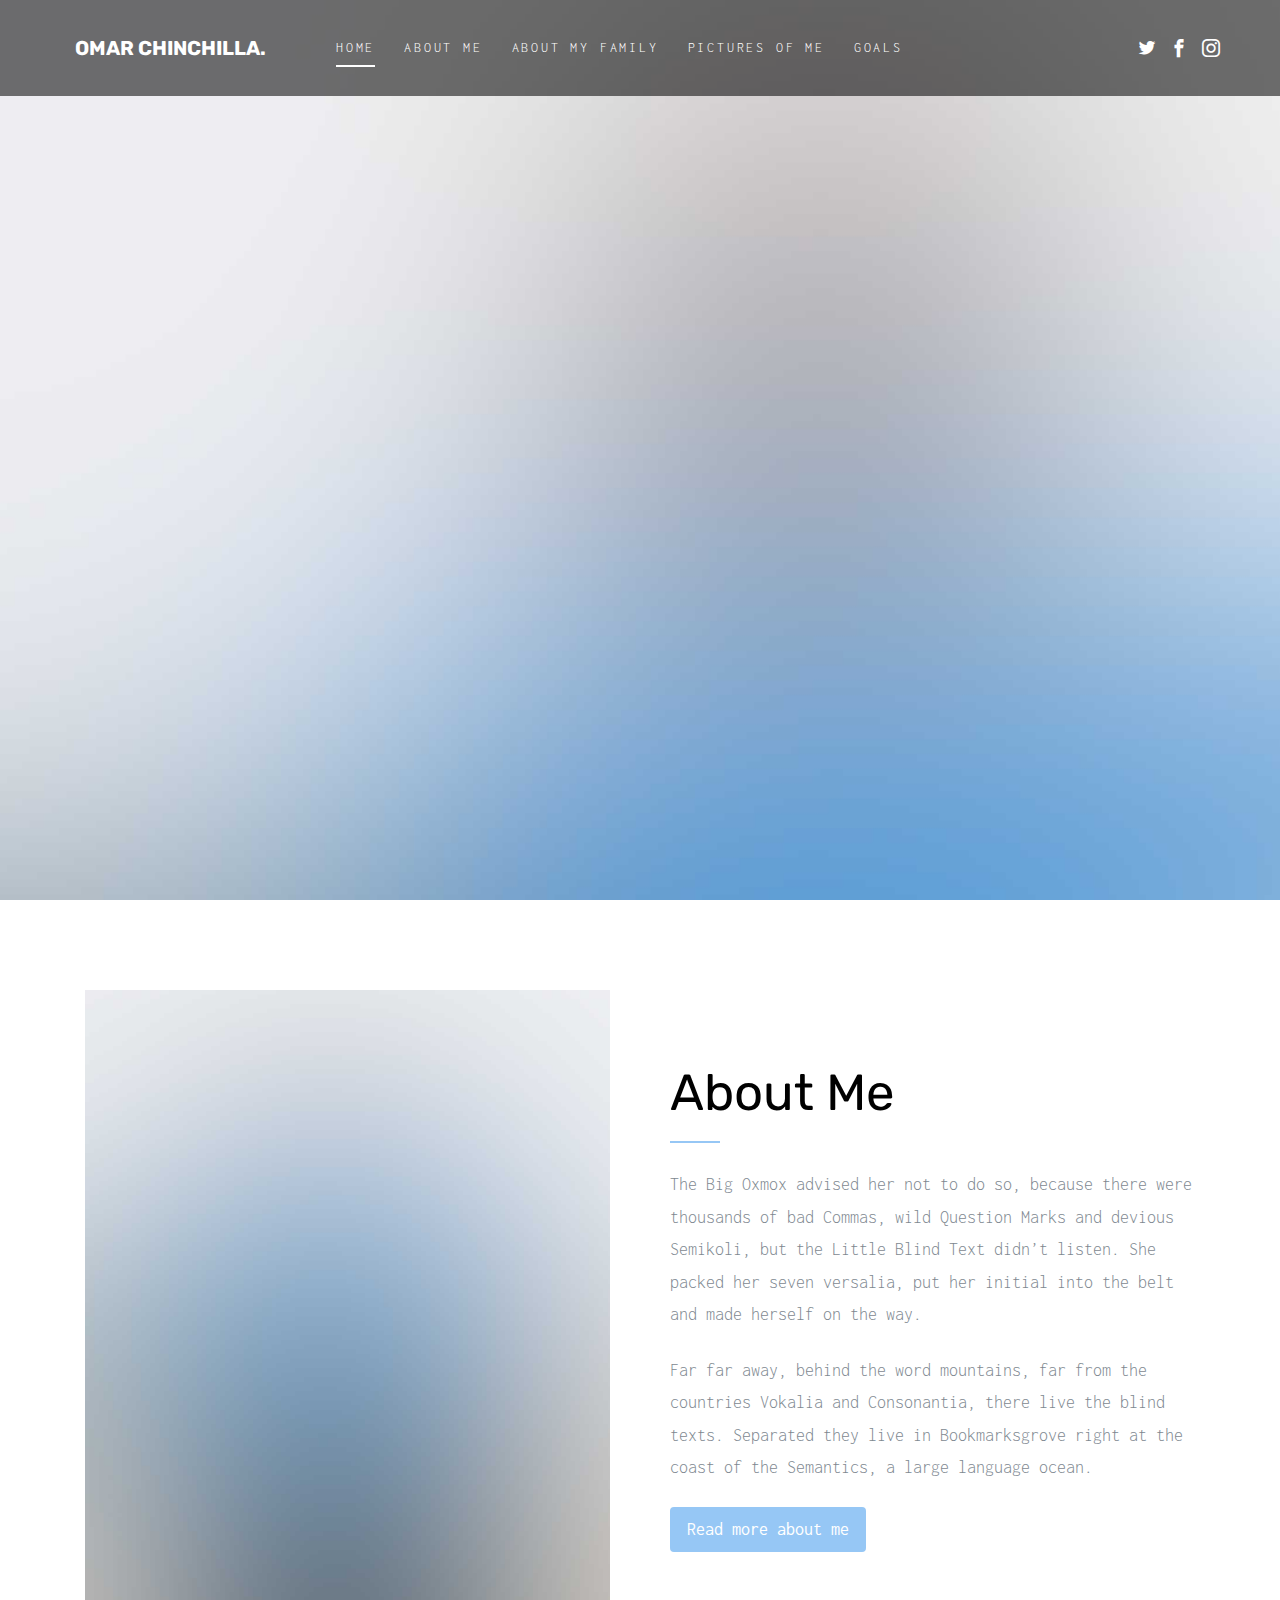
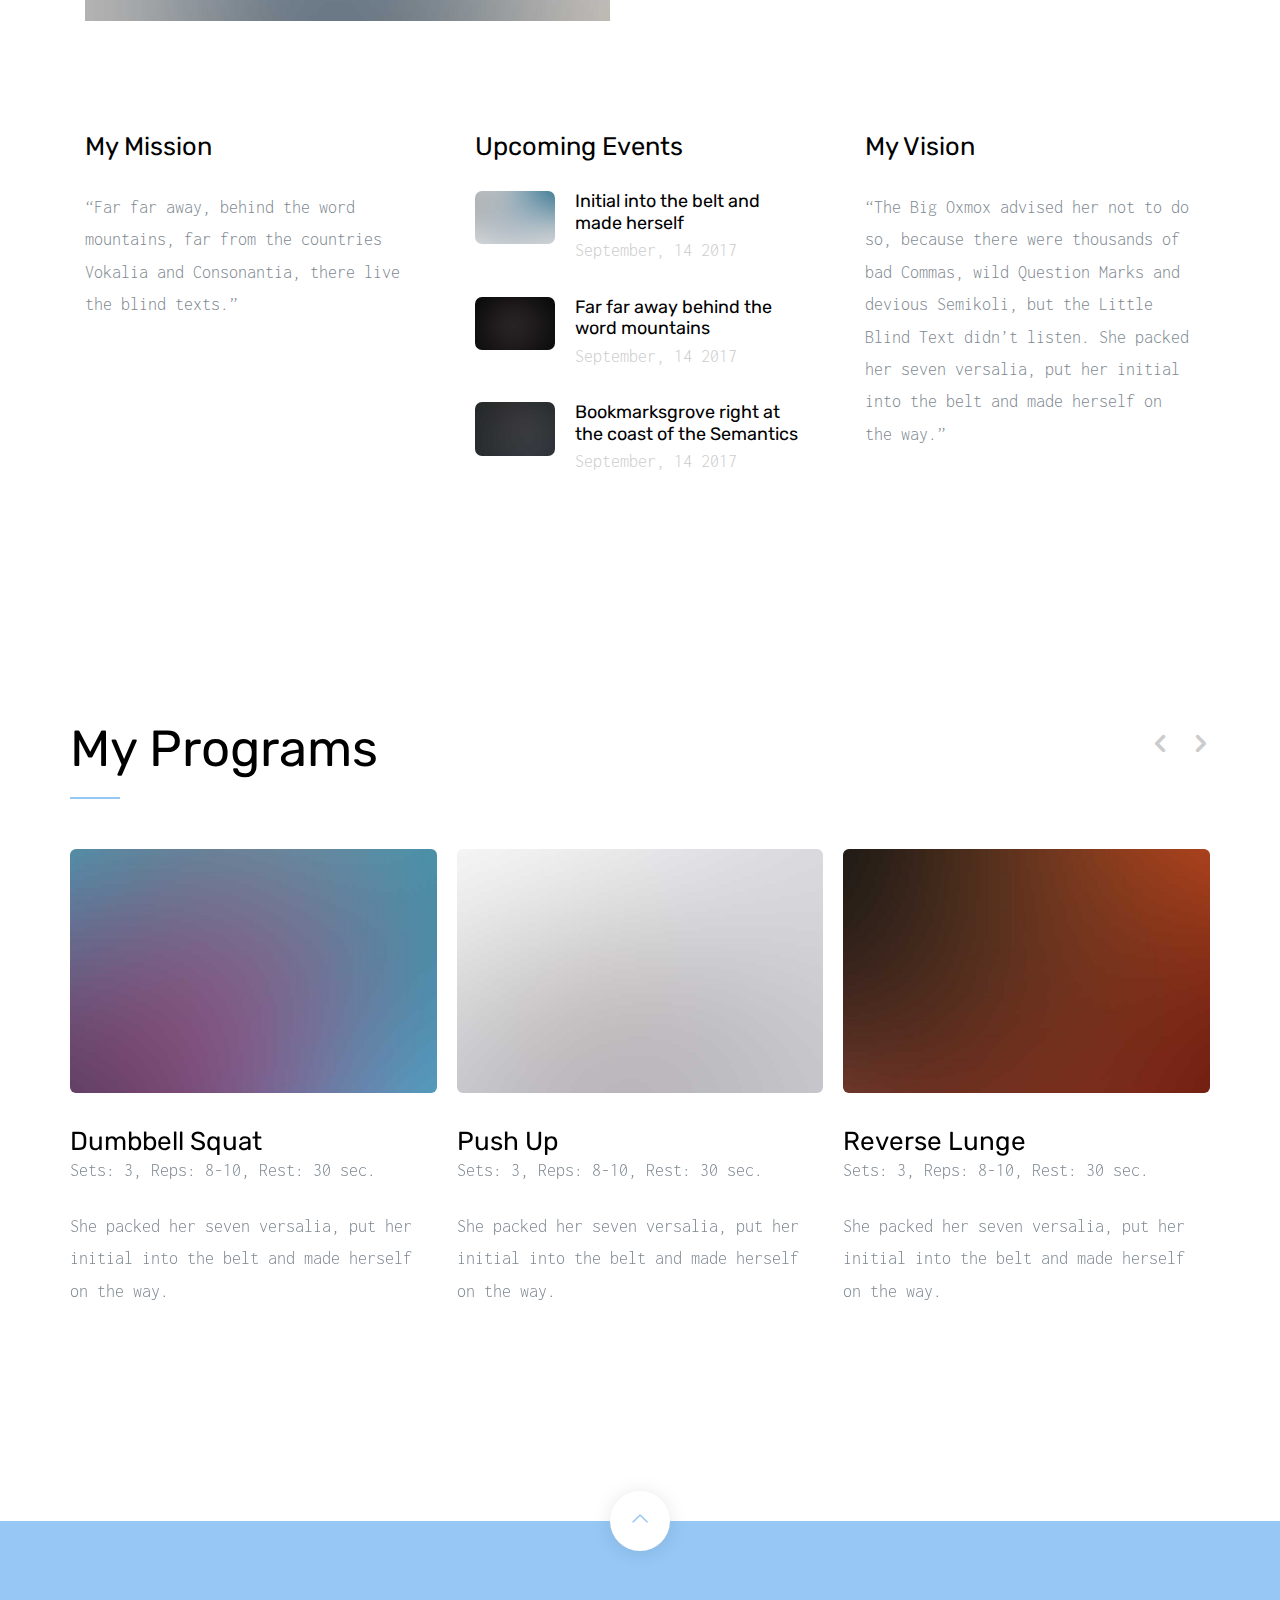
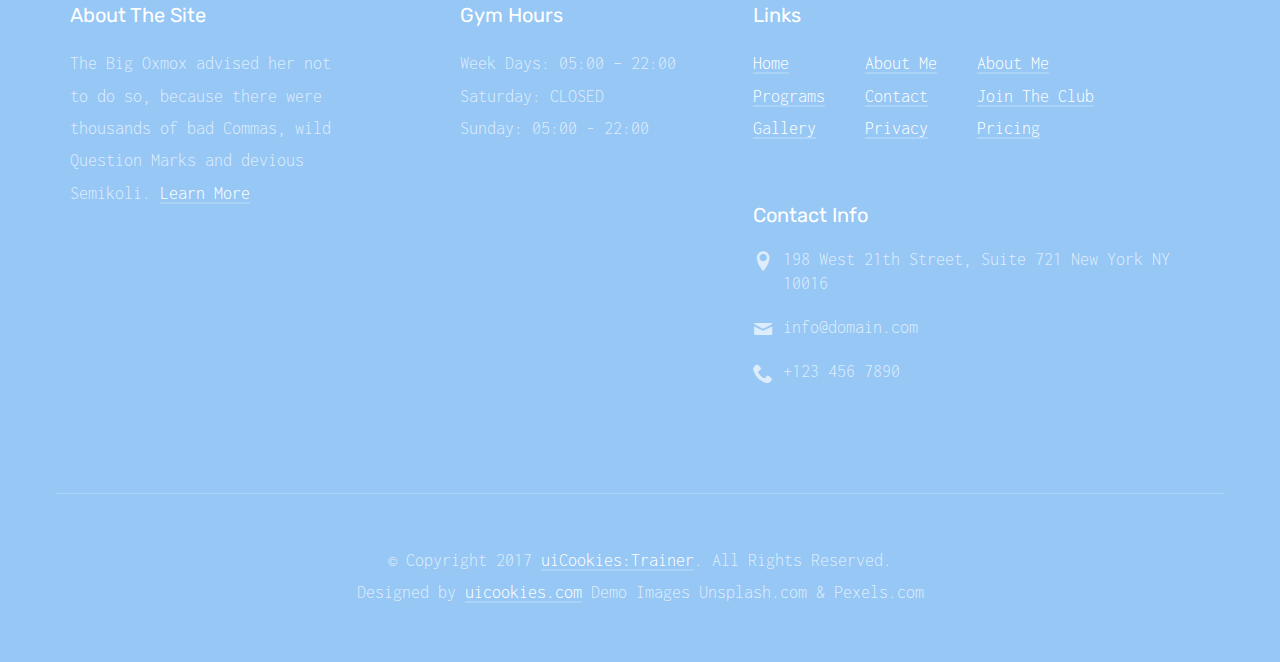
==== index.html @ 46e3b929 "adding and updating my page" ====
<!DOCTYPE html>
<html lang="en">
  <head>
    <meta charset="utf-8">
    <meta name="viewport" content="width=device-width, initial-scale=1">
    <title>uiCookies:Omar Chinchilla &mdash; Free Bootstrap Theme, Free Responsive Bootstrap Website Template</title>
    <meta name="description" content="Free Bootstrap Theme by uicookies.com">
    <meta name="keywords" content="free website templates, free bootstrap themes, free template, free bootstrap, free website template">
    
    <link href="https://fonts.googleapis.com/css?family=Inconsolata|Rubik:300,400,700,900" rel="stylesheet">
    <link rel="stylesheet" href="css/styles-merged.css">
    <link rel="stylesheet" href="css/style.min.css">
    <link rel="stylesheet" href="css/custom.css">

    <!--[if lt IE 9]>
      <script src="js/vendor/html5shiv.min.js"></script>
      <script src="js/vendor/respond.min.js"></script>
    <![endif]-->
  </head>
  <body>

  <!-- START: header -->

  <header role="banner" class="probootstrap-header">
    <div class="container-fluid">
        <a href="index.html" class="probootstrap-logo">Omar Chinchilla<span>.</span></a>
        
        <a href="#" class="probootstrap-burger-menu visible-xs" ><i>Menu</i></a>
        <div class="mobile-menu-overlay"></div>

        <nav role="navigation" class="probootstrap-nav hidden-xs">
          <ul class="probootstrap-main-nav">
            <li class="active"><a href="index.html">Home</a></li>
            <li><a href="programs.html">About me</a></li>
            <li><a href="gallery.html">About my family</a></li>
            <li><a href="about.html">Pictures of me</a></li>
            <li><a href="contact.html">Goals</a></li>
          </ul>
          <ul class="probootstrap-header-social hidden-xs">
            <li><a href="#"><i class="icon-twitter"></i></a></li>
            <li><a href="#"><i class="icon-facebook2"></i></a></li>
            <li><a href="#"><i class="icon-instagram2"></i></a></li>
          </ul>
          <div class="extra-text visible-xs">
            <a href="#" class="probootstrap-burger-menu"><i>Menu</i></a>
            <h5>Connect With Me</h5>
            <ul class="social-buttons">
              <li><a href="#"><i class="icon-twitter"></i></a></li>
              <li><a href="#"><i class="icon-facebook2"></i></a></li>
              <li><a href="#"><i class="icon-instagram2"></i></a></li>
            </ul>
          </div>
        </nav>
    </div>
  </header>
  <!-- END: header -->
  
  <!-- START: section -->
  <section class="probootstrap-intro" style="background-image: url(img/hero_bg_1_b.jpg);" data-stellar-background-ratio="0.5">
    <div class="container">
      <div class="row">
        <div class="col-md-7 probootstrap-intro-text">
          <h1 class="probootstrap-animate" data-animate-effect="fadeIn"><span>Omar</span>Chinchilla</h1>
          <div class="probootstrap-subtitle probootstrap-animate" data-animate-effect="fadeIn">
            <h2>My Story</h2>
          </div>
        </div>
      </div>
    </div>
    <span class="probootstrap-animate"><a class="probootstrap-scroll-down js-next" href="#next-section">Scroll down <i class="icon-chevron-down"></i></a></span>
  </section>
  <!-- END: section -->
  <main>
    <section id="next-section" class="probootstrap-section">
      <div class="container">
        <div class="row probootstrap-gutter60 mb50">
          <div class="col-md-6">
            <figure><img src="img/about_me.jpg" lt="Free Bootstrap Template by uicookies.com" class="img-responsive"></figure>
          </div>
          <div class="col-md-6">
            <h2 class="probootstrap-heading">About Me</h2>
            <p>The Big Oxmox advised her not to do so, because there were thousands of bad Commas, wild Question Marks and devious Semikoli, but the Little Blind Text didn’t listen. She packed her seven versalia, put her initial into the belt and made herself on the way.</p>
            <p>Far far away, behind the word mountains, far from the countries Vokalia and Consonantia, there live the blind texts. Separated they live in Bookmarksgrove right at the coast of the Semantics, a large language ocean.</p>
            <p><a href="#" class="btn btn-primary">Read more about me</a></p>
          </div>
        </div>

        <div class="row probootstrap-gutter60">
          <div class="col-md-4 mb30">
            <h4 class="mb30">My Mission</h4>
            <p>&ldquo;Far far away, behind the word mountains, far from the countries Vokalia and Consonantia, there live the blind texts.&rdquo;</p>
          </div>
          <div class="col-md-4 mb30">
            <h4 class="mb30">Upcoming Events</h4>
            <ul class="probootstrap-blog-list">
              <li>
                <a href="#">
                  <figure class="probootstrap-image"><img src="img/img_4.jpg" alt="Free Bootstrap Template by uicookies.com" class="img-responsive"></figure>
                  <div class="probootstrap-text">
                    <h4>Initial into the belt and made herself</h4>
                    <span class="meta">September, 14 2017</span>
                  </div>
                </a>
              </li>
              <li>
                <a href="#">
                  <figure class="probootstrap-image"><img src="img/img_5.jpg" alt="Free Bootstrap Template by uicookies.com" class="img-responsive"></figure>
                  <div class="probootstrap-text">
                    <h4>Far far away behind the word mountains</h4>
                    <span class="meta">September, 14 2017</span>
                  </div>
                </a>
              </li>
              <li>
                <a href="#">
                  <figure class="probootstrap-image"><img src="img/img_6.jpg" alt="Free Bootstrap Template by uicookies.com" class="img-responsive"></figure>
                  <div class="probootstrap-text">
                    <h4>Bookmarksgrove right at the coast of the Semantics</h4>
                    <span class="meta">September, 14 2017</span>
                  </div>
                </a>
              </li>
            </ul>
          </div>
          <div class="col-md-4 mb30">
            <h4 class="mb30">My Vision</h4>
            <p>&ldquo;The Big Oxmox advised her not to do so, because there were thousands of bad Commas, wild Question Marks and devious Semikoli, but the Little Blind Text didn’t listen. She packed her seven versalia, put her initial into the belt and made herself on the way.&rdquo;</p>
          </div>
        </div>
      </div>
    </section>
    <section class="probootstrap-section">
      <div class="container">
        <div class="row">
          <div class="col-md-12 probootstrap-relative">
            <h2 class="probootstrap-heading mt0 mb50">My Programs</h2>
            <ul class="probootstrap-owl-navigation absolute right">
              <li><a href="#" class="probootstrap-owl-prev"><i class="icon-chevron-left"></i></a></li>
              <li><a href="#" class="probootstrap-owl-next"><i class="icon-chevron-right"></i></a></li>
            </ul>
          </div>
        </div>
        <div class="row">
          <div class="col-md-12 probootstrap-relative">
            <div class="owl-carousel owl-carousel-carousel">
              <div class="item">
                <div class="probootstrap-program">
                  <a href="#"><img src="img/img_1.jpg" alt="Free Bootstrap Template by uicookies.com" class="img-responsive img-rounded"></a>
                  <h3>Dumbbell Squat</h3>
                  <p>Sets: 3, Reps: 8-10, Rest: 30 sec.</p>
                  <p>She packed her seven versalia, put her initial into the belt and made herself on the way.</p>
                </div>
              </div>
              <div class="item">
                <div class="probootstrap-program">
                  <a href="#"><img src="img/img_2.jpg" alt="Free Bootstrap Template by uicookies.com" class="img-responsive img-rounded"></a>
                  <h3>Push Up</h3>
                  <p>Sets: 3, Reps: 8-10, Rest: 30 sec.</p>
                  <p>She packed her seven versalia, put her initial into the belt and made herself on the way.</p>
                </div>
              </div>
              <div class="item">
                <div class="probootstrap-program">
                  <a href="#"><img src="img/img_3.jpg" alt="Free Bootstrap Template by uicookies.com" class="img-responsive img-rounded"></a>
                  <h3>Reverse Lunge</h3>
                  <p>Sets: 3, Reps: 8-10, Rest: 30 sec.</p>
                  <p>She packed her seven versalia, put her initial into the belt and made herself on the way.</p>
                </div>
              </div>
              <div class="item">
                <div class="probootstrap-program">
                  <a href="#"><img src="img/img_4.jpg" alt="Free Bootstrap Template by uicookies.com" class="img-responsive img-rounded"></a>
                  <h3>Dumbbell Overhead Press</h3>
                  <p>Sets: 3, Reps: 8-10, Rest: 30 sec.</p>
                  <p>She packed her seven versalia, put her initial into the belt and made herself on the way.</p>
                </div>
              </div>
              <div class="item">
                <div class="probootstrap-program">
                  <a href="#"><img src="img/img_5.jpg" alt="Free Bootstrap Template by uicookies.com" class="img-responsive img-rounded"></a>
                  <h3>Bulgarian Split Squat</h3>
                  <p>Sets: 3, Reps: 8-10, Rest: 30 sec.</p>
                  <p>She packed her seven versalia, put her initial into the belt and made herself on the way.</p>
                </div>
              </div>
              <div class="item">
                <div class="probootstrap-program">
                  <a href="#"><img src="img/img_6.jpg" alt="Free Bootstrap Template by uicookies.com" class="img-responsive img-rounded"></a>
                  <h3>DIP</h3>
                  <p>Sets: 3, Reps: 8-10, Rest: 30 sec.</p>
                  <p>She packed her seven versalia, put her initial into the belt and made herself on the way.</p>
                </div>
              </div>
              <div class="item">
                <div class="probootstrap-program">
                  <a href="#"><img src="img/img_7.jpg" alt="Free Bootstrap Template by uicookies.com" class="img-responsive img-rounded"></a>
                  <h3>Russian Twist</h3>
                  <p>Sets: 3, Reps: 8-10, Rest: 30 sec.</p>
                  <p>She packed her seven versalia, put her initial into the belt and made herself on the way.</p>
                </div>
              </div>
            </div>
          </div>
        </div>
      </div>
    </section>
  </main>
  <footer class="probootstrap-footer">
      <div class="probootstrap-backtotop"><a href="#" class="js-backtotop"><i class="icon-chevron-thin-up"></i></a></div>
      <div class="container">
      <div class="row mb50">
        <div class="col-md-3">
          <div class="probootstrap-footer-widget">
            <h4>About The Site</h4>
            <p>The Big Oxmox advised her not to do so, because there were thousands of bad Commas, wild Question Marks and devious Semikoli. <a href="#">Learn More</a></p>
          </div>
        </div>
        <div class="col-md-3 col-md-push-1">
          <div class="probootstrap-footer-widget">
            <h4>Gym Hours</h4>
            <ul class="probootstrap-footer-link">
              <li>Week Days: 05:00 – 22:00</li>
              <li>Saturday: CLOSED</li>
              <li>Sunday: 05:00 - 22:00</li>
            </ul>
          </div>
        </div>
        <div class="col-md-5 col-md-push-1">
          <div class="probootstrap-footer-widget">
            <h4>Links</h4>
            <ul class="probootstrap-footer-link float">
              <li><a href="#">Home</a></li>
              <li><a href="#">Programs</a></li>
              <li><a href="#">Gallery</a></li>
            </ul>
            <ul class="probootstrap-footer-link float">
              <li><a href="#">About Me</a></li>
              <li><a href="#">Contact</a></li>
              <li><a href="#">Privacy</a></li>
            </ul>
            <ul class="probootstrap-footer-link float">
              <li><a href="#">About Me</a></li>
              <li><a href="#">Join The Club</a></li>
              <li><a href="#">Pricing</a></li>
            </ul>
          </div>
          <div class="probootstrap-footer-widget">
            <h4>Contact Info</h4>
            <ul class="probootstrap-contact-info">
              <li><i class="icon-location2"></i> <span>198 West 21th Street, Suite 721 New York NY 10016</span></li>
              <li><i class="icon-mail"></i><span>info@domain.com</span></li>
              <li><i class="icon-phone2"></i><span>+123 456 7890</span></li>
            </ul>
          </div>
        </div>
        
      </div>
       <div class="row">
         <div class="col-md-12 text-center border-top">
           <p class="mb0">&copy; Copyright 2017 <a href="https://uicookies.com/">uiCookies:Trainer</a>. All Rights Reserved. <br> Designed by <a href="https://uicookies.com">uicookies.com</a> Demo Images Unsplash.com &amp; Pexels.com</p>
         </div>
       </div>
     </div>
  </footer>  

  <script src="js/scripts.min.js"></script>
  <script src="js/main.min.js"></script>
  <script src="js/custom.js"></script>

  </body>
</html>
---- css/style.min.css ----
/*!==============================
 * Theme Name: Format
 * Theme URL: https://probootstrap.com/format-free-website-template-using-bootstrap-for-portfolio
 * Author: ProBootstrap.com
 * Author URL: https://probootstrap.com
 * License: Released for free under the Creative Commons Attribution 3.0 license (probootstrap.com/license)
 */.btn:active,.progress{-webkit-box-shadow:none}@font-face{font-family:icomoon;src:url(../fonts/icomoon/icomoon.eot?1z9v6x);src:url(../fonts/icomoon/icomoon.eot?1z9v6x#iefix) format("embedded-opentype"),url(../fonts/icomoon/icomoon.ttf?1z9v6x) format("truetype"),url(../fonts/icomoon/icomoon.woff?1z9v6x) format("woff"),url(../fonts/icomoon/icomoon.svg?1z9v6x#icomoon) format("svg");font-weight:400;font-style:normal}html{overflow-x:hidden;font-size:1em}body{background:#fff;font-size:18px;font-weight:300;font-family:Inconsolata,monospace;line-height:1.8;color:#7e8890}.heading-with-icon,.probootstrap-logo,h1,h2,h3,h4{font-family:Rubik,sans-serif}::selection{background:#000;color:#fff}::-moz-selection{background:#000;color:#fff}.heading-with-icon,h1,h2,h3,h4{margin:1.414em 0 .5em;font-weight:400;line-height:1.2;color:#000}h1{margin-top:0;font-size:3.998em}@media screen and (max-width:768px){h1{font-size:2.998em}}.heading-with-icon,h2{font-size:2.827em}@media screen and (max-width:768px){.heading-with-icon,h2{font-size:2.1em}}h3{font-size:1.999em}h4{font-size:1.414em}.font_small,small{font-size:.707em}figure,ol,p,ul{margin-bottom:1.3em}a{-webkit-transition:.3s all;transition:.3s all;color:#96c7f5}a:active,a:focus,a:hover{color:#000;text-decoration:none}a.hover-reverse{color:#000}a.hover-reverse:active,a.hover-reverse:focus,a.hover-reverse:hover{color:#96c7f5;text-decoration:none}.probootstrap-header{padding-top:30px;padding-bottom:30px;width:100%;z-index:4;position:absolute;background:rgba(0,0,0,.15);-webkit-transition:.8s all ease-out;transition:.8s all ease-out}.probootstrap-header:active,.probootstrap-header:focus,.probootstrap-header:hover{background:rgba(0,0,0,.55)}.probootstrap-logo{float:left;color:#fff;padding-left:60px;font-size:20px;display:block;text-transform:uppercase;font-weight:700}.probootstrap-logo:active,.probootstrap-logo:focus,.probootstrap-logo:hover{color:#fff}@media screen and (max-width:768px){.probootstrap-logo{padding-left:0}}.probootstrap-nav{margin-left:60px;text-align:left;float:left}.probootstrap-mobile-menu-active .probootstrap-nav{text-align:left;position:fixed;display:block!important;overflow-y:auto;top:0;right:0;bottom:0;z-index:1100;height:100vh;width:300px;background:#000;padding:40px;-webkit-transition:.3s all ease-out;transition:.3s all ease-out;-webkit-transform:translateX(300px);transform:translateX(300px)}.probootstrap-mobile-menu-active .probootstrap-nav .extra-text{display:block;float:left;clear:both;margin-top:30px;color:#fff}.probootstrap-mobile-menu-active .probootstrap-nav .extra-text .social-buttons{padding:0;margin:0 0 20px}.probootstrap-mobile-menu-active .probootstrap-nav .extra-text .social-buttons li{display:inline-block;zoom:1;padding:0;margin:0}.probootstrap-mobile-menu-active .probootstrap-nav .extra-text .social-buttons li a{color:#fff;padding:10px}.probootstrap-mobile-menu-active .probootstrap-nav .extra-text .social-buttons li:first-child a{padding-left:0}.probootstrap-mobile-menu-active .probootstrap-nav .extra-text h5{text-transform:uppercase;letter-spacing:.1em;color:rgba(255,255,255,.5)}.probootstrap-mobile-menu-active.show .probootstrap-nav{-webkit-transform:translateX(0);transform:translateX(0)}.probootstrap-main-nav{margin:0;padding:0}.probootstrap-mobile-menu-active .probootstrap-main-nav{float:left;margin-top:40px;width:100%}.probootstrap-main-nav li{margin:0;padding:0 10px;list-style:none;display:inline;font-size:18px}.probootstrap-mobile-menu-active .probootstrap-main-nav li{margin-bottom:10px;padding-left:0;padding-right:0;display:block}.probootstrap-main-nav li a{text-transform:uppercase;padding:10px 0;color:#fff;font-size:14px;letter-spacing:.2em;border-bottom:2px solid transparent}.probootstrap-main-nav li a:hover{border-bottom:2px solid #fff}.probootstrap-mobile-menu-active .probootstrap-main-nav li a{margin-bottom:10px;padding:5px 0;display:block;border-bottom:none!important}.probootstrap-mobile-menu-active .probootstrap-main-nav li a:hover{color:#96c7f5}.probootstrap-main-nav li.probootstrap-cta{margin-left:20px}.probootstrap-main-nav li.probootstrap-cta a{border:2px solid #fff;padding-right:20px;padding-left:20px;border-radius:4px}.probootstrap-main-nav li.probootstrap-cta a:hover{background:#fff;color:#96c7f5}.probootstrap-mobile-menu-active .probootstrap-main-nav li.probootstrap-cta{margin-left:0;margin-top:20px}.probootstrap-mobile-menu-active .probootstrap-main-nav li.probootstrap-cta a{padding-top:2px;padding-bottom:2px}.probootstrap-main-nav li.active a,.probootstrap-main-nav li.active a:hover{border-bottom:2px solid #fff}.probootstrap-mobile-menu-active .probootstrap-main-nav li.active a{border-bottom:none!important;color:#96c7f5}.probootstrap-header-social{position:absolute;top:34px;right:60px}.probootstrap-header-social li{display:inline;list-style:none;margin-left:5px}.probootstrap-header-social li a{color:#fff}.mobile-menu-overlay{z-index:1099;position:fixed;top:0;bottom:0;left:0;right:0;width:100vw;height:100vh;background:rgba(0,0,0,.3);opacity:0;visibility:hidden;-webkit-transition:.3s all ease-out;transition:.3s all ease-out}.probootstrap-mobile-menu-active.show .mobile-menu-overlay{opacity:1;visibility:visible}.probootstrap-intro{background-size:cover;background-repeat:no-repeat;position:relative;top:0;height:100vh;overflow:hidden}.probootstrap-intro.probootstrap-intro-inner{height:500px}.probootstrap-intro .probootstrap-scroll-down{position:absolute;z-index:1;left:50%;-webkit-transform:translateX(-50%);transform:translateX(-50%);-webkit-transition:.9s all ease-out;transition:.9s all ease-out;bottom:20px;color:#fff;opacity:1;visibility:visible}.probootstrap-intro .probootstrap-scroll-down.probootstrap-sleep{bottom:-50px;opacity:0;visibility:hidden}.probootstrap-intro .probootstrap-intro-text{margin-top:300px}@media screen and (max-width:768px){.probootstrap-intro{background-position:center center}.probootstrap-intro .probootstrap-intro-text{height:inherit!important;margin-top:100px;padding-left:15px;padding-right:15px}}.probootstrap-intro.probootstrap-intro-inner .probootstrap-intro-text{margin-top:190px}.probootstrap-intro:before{z-index:1;position:absolute;display:none;top:0;left:0;right:0;bottom:0;content:"";background:#ddf0f3;background:-webkit-gradient(linear,left top,right top,from(#ddf0f3),to(#96c7f5));background:linear-gradient(to right,#ddf0f3 0,#96c7f5 100%);filter:progid:DXImageTransform.Microsoft.gradient( startColorstr=$firstcolor, endColorstr=$secondcolor, GradientType=1 );opacity:.8}.probootstrap-intro>.container,.probootstrap-intro>.container-fluid{position:relative;z-index:3}.probootstrap-intro h1{font-size:120px;text-transform:uppercase;color:#000;font-weight:900;line-height:100px;margin-bottom:0}.probootstrap-intro h1 span{font-weight:300;display:block}@media screen and (max-width:768px){.probootstrap-intro.probootstrap-intro-inner .probootstrap-intro-text{margin-top:150px}.probootstrap-intro{height:inherit!important;padding:7em 0}.probootstrap-intro h1{font-size:60px;line-height:60px}}.probootstrap-intro .probootstrap-subtitle{max-width:700px}.probootstrap-intro .probootstrap-subtitle .heading-with-icon,.probootstrap-intro .probootstrap-subtitle h2{margin-top:0;color:rgba(0,0,0,.9);font-weight:300;font-family:Inconsolata,monospace;letter-spacing:.1em;text-transform:uppercase;position:relative;padding-bottom:10px}.probootstrap-intro .probootstrap-subtitle .heading-with-icon:before,.probootstrap-intro .probootstrap-subtitle h2:before{content:"";position:absolute;bottom:0;left:0;width:50px;height:2px;background:#96c7f5}.probootstrap-intro .probootstrap-subtitle .heading-with-icon a,.probootstrap-intro .probootstrap-subtitle h2 a{color:#000}.probootstrap-intro .probootstrap-subtitle .heading-with-icon a:hover,.probootstrap-intro .probootstrap-subtitle h2 a:hover{color:rgba(0,0,0,.7)}.probootstrap-intro.probootstrap-intro-inner h1{font-size:100px;line-height:100px}@media screen and (max-width:768px){.probootstrap-intro.probootstrap-intro-inner h1{font-size:50px;line-height:50px}}.probootstrap-intro.probootstrap-intro-inner .heading-with-icon,.probootstrap-intro.probootstrap-intro-inner h2{font-size:30px}.probootstrap-watch-intro{font-size:23px;font-weight:300}.probootstrap-watch-intro a i{position:relative;top:2px;-webkit-transition:.3s all;transition:.3s all}.probootstrap-watch-intro a:hover i{margin-left:20px}.probootstrap-burger-menu{display:inline-block;width:18px;height:18px;cursor:pointer;text-decoration:none}.probootstrap-burger-menu i{position:relative;display:inline-block;width:18px;height:2px;color:#fff;font:700 14px/.4 Helvetica,arial;text-transform:uppercase;text-indent:-55px;background:#fff;-webkit-transition:all .2s ease-out;transition:all .2s ease-out}.probootstrap-burger-menu i::after,.probootstrap-burger-menu i::before{content:'';width:18px;height:2px;background:#fff;position:absolute;left:0;-webkit-transition:all .2s ease-out;transition:all .2s ease-out}.flexslider .slides>li.overlay:before,.probootstrap-heading:after,.probootstrap-hover-overlay:before,.probootstrap-section.probootstrap-bg:before,.progress-bar>span:before{content:""}.probootstrap-burger-menu i::before{top:-7px}.probootstrap-burger-menu i::after{bottom:-7px}.probootstrap-burger-menu:hover i::before{top:-10px}.probootstrap-burger-menu:hover i::after{bottom:-10px}.probootstrap-burger-menu.active i{background:0 0}.probootstrap-burger-menu.active i::before{top:0;-webkit-transform:rotateZ(45deg);transform:rotateZ(45deg)}.probootstrap-burger-menu.active i::after{bottom:0;-webkit-transform:rotateZ(-45deg);transform:rotateZ(-45deg)}.probootstrap-burger-menu{position:absolute;top:30px;right:20px}.btn{border:none;border-radius:4px;font-size:18px;padding:8px 15px}.btn:active{-webkit-transition:.2s all;transition:.2s all;-webkit-transform:scale(.95);transform:scale(.95);box-shadow:none}.btn.btn-lg{line-height:1.5;padding-top:20px;padding-bottom:20px}.btn.btn-primary{border:2px solid #96c7f5;background:#96c7f5;color:#fff}.btn.btn-primary:active,.btn.btn-primary:focus,.btn.btn-primary:hover{background:#67aef1;color:#fff;border:2px solid #67aef1}.btn.btn-primary:active,.btn.btn-primary:focus{outline:0;border:2px solid #67aef1}.btn.btn-ghost{background:0 0;border:2px solid #96c7f5;color:#96c7f5}.btn.btn-ghost:hover{background:#96c7f5;color:#fff;border:2px solid #96c7f5}.btn.btn-ghost:active,.btn.btn-ghost:focus{outline:0;background:0 0;color:#96c7f5;border:2px solid #96c7f5}.btn.btn-ghost.btn-ghost-white{background:0 0;border:2px solid #fff;color:#fff}.btn.btn-ghost.btn-ghost-white:hover{background:#fff;color:#96c7f5}.btn.btn-ghost.btn-ghost-white:active,.btn.btn-ghost.btn-ghost-white:focus{outline:0;background:#fff;color:#96c7f5;border:2px solid #fff}.btn.btn-black,.btn.btn-black:active,.btn.btn-black:focus,.btn.btn-black:hover{background:#000;border:1px solid #000;color:#fff}.btn.btn-black:active,.btn.btn-black:focus{outline:0}.probootstrap-section{padding:5em 0;position:relative;z-index:2}.probootstrap-section.probootstrap-section-sm{padding:3em 0}.probootstrap-section.probootstrap-border-top{border-top:1px solid rgba(0,0,0,.1)}.probootstrap-section.probootstrap-border-bottom{border-bottom:1px solid rgba(0,0,0,.1)}.probootstrap-section>.container.probootstrap-border-top{padding-top:50px;border-top:1px solid rgba(0,0,0,.1)}.probootstrap-section.probootstrap-section-colored,.probootstrap-section.probootstrap-section-dark{background:#ddf0f3;background:-webkit-gradient(linear,left top,right top,from(#ddf0f3),to(#96c7f5));background:linear-gradient(to right,#ddf0f3 0,#96c7f5 100%);filter:progid:DXImageTransform.Microsoft.gradient( startColorstr=$firstcolor, endColorstr=$secondcolor, GradientType=1 )}.probootstrap-section.probootstrap-section-colored .section-heading .heading-with-icon,.probootstrap-section.probootstrap-section-colored .section-heading h2,.probootstrap-section.probootstrap-section-dark .section-heading .heading-with-icon,.probootstrap-section.probootstrap-section-dark .section-heading h2{color:#fff}.probootstrap-section.probootstrap-section-colored .section-heading p,.probootstrap-section.probootstrap-section-dark .section-heading p{color:rgba(255,255,255,.6)}.probootstrap-section.probootstrap-section-colored .heading-with-icon,.probootstrap-section.probootstrap-section-colored .heading-with-icon i,.probootstrap-section.probootstrap-section-dark .heading-with-icon,.probootstrap-section.probootstrap-section-dark .heading-with-icon i{color:#96c7f5}.probootstrap-section.probootstrap-section-colored p,.probootstrap-section.probootstrap-section-dark p{color:#fff}.probootstrap-section.probootstrap-section-dark{background:#f5f5f5;color:#000}.probootstrap-section.probootstrap-section-dark .section-heading .heading-with-icon,.probootstrap-section.probootstrap-section-dark .section-heading h2{color:#000}.probootstrap-section.probootstrap-section-dark .section-heading p,.probootstrap-section.probootstrap-section-dark p{color:rgba(0,0,0,.6)}.probootstrap-section.probootstrap-bg-white{background:#fff}@media screen and (max-width:768px){.probootstrap-section{padding:3em 0}}.probootstrap-section.probootstrap-bg{background-size:cover;background-repeat:no-repeat}.probootstrap-section.probootstrap-bg:before{position:absolute;background:rgba(0,0,0,.4);top:0;left:0;right:0;bottom:0}.probootstrap-relative{position:relative}.probootstrap-heading{position:relative;padding-bottom:20px}.probootstrap-heading:after{position:absolute;bottom:0;left:0;width:50px;height:2px;background:#96c7f5}.probootstrap-owl-navigation{margin:0;padding:0}.probootstrap-owl-navigation.absolute{position:absolute;top:2px}@media screen and (max-width:768px){.probootstrap-owl-navigation.absolute{position:relative;margin-bottom:40px}}.probootstrap-owl-navigation.absolute.right{right:10px}.probootstrap-owl-navigation.absolute.left{left:0}.probootstrap-owl-navigation li{display:inline-block;list-style:none;margin:0;padding:0}.probootstrap-owl-navigation li a{font-size:30px;padding:0;color:#ccc}.probootstrap-owl-navigation li a:hover{color:#333}.probootstrap-program h3{font-size:26px;line-height:24px;margin-bottom:0}.probootstrap-half{display:-webkit-box;display:-ms-flexbox;display:flex;-ms-flex-wrap:wrap;flex-wrap:wrap}.probootstrap-half .image,.probootstrap-half .text{width:50%}.probootstrap-half .image{overflow:hidden;position:relative}.probootstrap-half .image .image-bg{position:absolute;left:50%;top:50%;-webkit-transform:translateY(-50%) translateX(-50%);transform:translateY(-50%) translateX(-50%)}.probootstrap-half .image .image-bg img{min-width:100%;min-height:100%}.probootstrap-half .text{padding:100px;background:#1a1919}@media screen and (max-width:1000px){.probootstrap-half .image{width:100%;height:200px}.probootstrap-half .text{width:100%;padding:30px 15px;float:left}}.probootstrap-half .text h3{color:#fff;line-height:30px;font-size:30px;margin-bottom:30px;text-transform:uppercase;font-weight:700}@media screen and (max-width:768px){.probootstrap-half .text h3{font-size:24px;line-height:24px}}.probootstrap-half .text p{font-size:18px;color:rgba(255,255,255,.5);line-height:1.5}.section-heading .heading-with-icon,.section-heading h2{font-size:2.074em;font-weight:300}.lead{font-size:1.125em;line-height:1.65}.probootstrap-footer{padding:3em 0;background:#96c7f5;position:relative;color:rgba(255,255,255,.7)}.probootstrap-footer .probootstrap-backtotop{position:absolute;top:-30px;left:50%;-webkit-transform:translateX(-50%);transform:translateX(-50%)}.probootstrap-footer .probootstrap-backtotop a{-webkit-box-shadow:0 2px 20px 0 rgba(0,0,0,.1);box-shadow:0 2px 20px 0 rgba(0,0,0,.1);display:inline-block;zoom:1;text-align:center;background:#fff;color:#96c7f5!important;width:60px;height:60px;line-height:60px;border-radius:50%;border-bottom:none!important}.probootstrap-footer .probootstrap-backtotop a:active,.probootstrap-footer .probootstrap-backtotop a:focus,.probootstrap-footer .probootstrap-backtotop a:hover{color:#96c7f5!important}.probootstrap-footer .border-top{padding-top:50px;border-top:1px solid rgba(255,255,255,.2)}.probootstrap-footer a{color:#fff!important;border-bottom:2px solid rgba(255,255,255,.2)}.probootstrap-footer a:hover{color:#fff!important;border-bottom:2px solid #fff}@media screen and (max-width:768px){.probootstrap-footer{padding:3em 0}}.probootstrap-footer .probootstrap-footer-widget{float:left;width:100%;margin-bottom:30px}.probootstrap-footer .probootstrap-footer-widget h4{font-size:20px;margin-bottom:20px;color:#fff}.probootstrap-footer .probootstrap-footer-link{padding:0;margin:0}.probootstrap-footer .probootstrap-footer-link.float{float:left;margin-right:40px}@media screen and (max-width:992px){.probootstrap-footer .probootstrap-footer-link.float{margin-top:0;margin-left:0;margin-right:40px}}@media screen and (max-width:480px){.probootstrap-footer .probootstrap-footer-link.float{margin-top:0;margin-left:0;margin-right:0;width:100%}}.probootstrap-footer .probootstrap-footer-link li{list-style:none;padding:0;margin:0}.probootstrap-footer .probootstrap-back-to-top{text-align:right}@media screen and (max-width:768px){.probootstrap-footer .probootstrap-back-to-top{text-align:left;margin-top:30px}}.probootstrap-content-overlap{margin-top:-50%}@media screen and (max-width:992px){.probootstrap-content-overlap{margin-top:0}}.probootstrap-hover-overlay{position:relative;display:block;overflow:hidden;-webkit-transition:.7s all ease-out;transition:.7s all ease-out;margin-bottom:30px}.probootstrap-hover-overlay img{position:relative;z-index:1;-webkit-transition:.3s all ease-out;transition:.3s all ease-out}.probootstrap-hover-overlay:before{-webkit-transition:.3s all ease-out;transition:.3s all ease-out;top:0;left:0;right:0;bottom:0;position:absolute;background:rgba(0,0,0,.5);opacity:0;visibility:hidden;z-index:2}.probootstrap-hover-overlay .probootstrap-text-overlay{position:absolute;z-index:20;left:20px;top:20px;-webkit-transition:.4s all ease-out;transition:.4s all ease-out;opacity:0;visibility:hidden}.probootstrap-hover-overlay .probootstrap-text-overlay h3{color:#fff;margin-bottom:0;margin-top:0}.probootstrap-hover-overlay .probootstrap-text-overlay p{color:rgba(255,255,255,.8);font-size:12px;letter-spacing:.1em;text-transform:uppercase}.probootstrap-hover-overlay .probootstrap-text-overlay p:last-child{margin-bottom:0}.probootstrap-hover-overlay:hover:before{opacity:1;visibility:visible}.probootstrap-hover-overlay:hover .probootstrap-text-overlay{top:20px;opacity:1;visibility:visible}.probootstrap-hover-overlay:hover img{-webkit-transform:scale(1.1);transform:scale(1.1)}.rate{font-size:12px;color:#7bc74d!important}.rate i{display:inline-block;zoom:1;margin-right:4px;margin-bottom:4px}.like{font-size:14px;color:#999!important}.probootstrap-block-image{background:#fff;margin-bottom:30px}.probootstrap-block-image figure img{max-width:100%}.probootstrap-block-image .text{padding:20px;-webkit-box-shadow:0 2px 20px 0 rgba(0,0,0,.1);box-shadow:0 2px 20px 0 rgba(0,0,0,.1)}.probootstrap-block-image .text .date{display:block;color:#999;font-size:12px;letter-spacing:.2em;font-weight:500;text-transform:uppercase}.probootstrap-block-image .text h3{margin:0 0 10px;font-size:20px}.probootstrap-block-image .text h3 a{color:#000}.probootstrap-block-image .text h3 a:hover{color:#96c7f5}.probootstrap-block-image .text p.dark{color:#999}.probootstrap-block-image .text p:last-child{margin-bottom:0}.probootstrap-blog-list,.probootstrap-news-list,.probootstrap-product-list{padding:0;margin:0}.probootstrap-blog-list li,.probootstrap-news-list li,.probootstrap-product-list li{padding:0;margin:0 0 30px;list-style:none}.probootstrap-blog-list li a,.probootstrap-news-list li a,.probootstrap-product-list li a{color:#7e8890;display:table}.probootstrap-blog-list li a .probootstrap-image,.probootstrap-blog-list li a .probootstrap-text,.probootstrap-news-list li a .probootstrap-image,.probootstrap-news-list li a .probootstrap-text,.probootstrap-product-list li a .probootstrap-image,.probootstrap-product-list li a .probootstrap-text{display:table-cell;vertical-align:top}.probootstrap-blog-list li a .probootstrap-image,.probootstrap-news-list li a .probootstrap-image,.probootstrap-product-list li a .probootstrap-image{width:80px}.probootstrap-blog-list li a .probootstrap-image img,.probootstrap-news-list li a .probootstrap-image img,.probootstrap-product-list li a .probootstrap-image img{border-radius:7px}.probootstrap-blog-list li a .probootstrap-text,.probootstrap-news-list li a .probootstrap-text,.probootstrap-product-list li a .probootstrap-text{padding-left:20px}.probootstrap-blog-list li a .probootstrap-text .meta,.probootstrap-news-list li a .probootstrap-text .meta,.probootstrap-product-list li a .probootstrap-text .meta{display:block;color:#ccc}.link-with-icon,.probootstrap-blog-list li a:hover h4,.probootstrap-news-list li a:hover h4,.probootstrap-product-list li a:hover h4{color:#96c7f5}.probootstrap-blog-list li a .probootstrap-text h4,.probootstrap-news-list li a .probootstrap-text h4,.probootstrap-product-list li a .probootstrap-text h4{font-size:18px;margin:0}.probootstrap-quote{padding-left:0;border-left:none;font-size:inherit;font-style:italic}.probootstrap-quote .probootstrap-quote-logo{margin-bottom:20px}.probootstrap-quote .probootstrap-quote-logo.uber{width:50px}.probootstrap-quote .probootstrap-quote-logo.facebook{width:80px}.probootstrap-quote .probootstrap-quote-logo.twitter{width:25px}.probootstrap-quote .probootstrap-quote-author img{height:40px;border-radius:50%;margin-right:20px}.link-with-icon i{position:relative;top:2px;opacity:0;visibility:hidden;-webkit-transition:.3s all;transition:.3s all;left:-20px}.link-with-icon:focus,.link-with-icon:hover{color:#67aef1}.link-with-icon:focus i,.link-with-icon:hover i{position:relative;top:2px;left:0;opacity:1;visibility:visible}.probootstrap-pricing-wrap{position:relative}.probootstrap-pricing{background:#fff;float:left;width:100%;padding:20px;text-align:center;position:relative;z-index:2;-webkit-box-shadow:18px 17px 104px -24px rgba(0,0,0,.1);box-shadow:18px 17px 104px -24px rgba(0,0,0,.1)}@media screen and (max-width:992px){.probootstrap-pricing{margin-top:0!important;margin-bottom:30px}}.probootstrap-pricing.popular{z-index:10;margin-top:-5px;padding-top:10px}@media screen and (max-width:992px){.probootstrap-pricing.popular{margin-top:0!important}}.probootstrap-pricing h3{text-transform:uppercase;letter-spacing:.1em;margin-bottom:50px}.probootstrap-pricing h3>span{margin-top:10px;display:block;letter-spacing:normal;color:#96c7f5;font-size:14px;text-transform:uppercase}.probootstrap-pricing .probootstrap-price-wrap{margin-bottom:50px}.probootstrap-pricing .probootstrap-price-wrap .probootstrap-price{font-size:50px;color:#96c7f5;font-weight:100;line-height:1.2;display:block}.probootstrap-form .form-note-link,.probootstrap-form label{font-weight:400}.probootstrap-pricing .probootstrap-price-wrap .probootstrap-price-per-month{font-size:13px}.probootstrap-pricing ul{padding:0 30px;margin:0 0 50px}@media screen and (max-width:480px){.probootstrap-pricing ul{padding:0 10px}}.probootstrap-pricing ul li{padding:0;margin:0 0 20px;line-height:24px;list-style:none}.heading-with-icon{margin-bottom:1.5em}.heading-with-icon>i,.heading-with-icon>span{display:table-cell;vertical-align:top}.heading-with-icon i{color:#96c7f5;font-size:30px;position:relative;margin-right:20px;margin-bottom:10px;top:0;width:45px;display:inltial}.probootstrap-box{background:#fff;padding:2em;margin-bottom:1.5em;-webkit-box-shadow:18px 17px 104px -24px rgba(0,0,0,.1);box-shadow:18px 17px 104px -24px rgba(0,0,0,.1)}.probootstrap-box .icon i{font-size:50px;color:#96c7f5}.probootstrap-box ul{padding:0;margin:0 0 0 10px}.probootstrap-box ul li{list-style:none;padding:0;margin:0 0 10px;position:relative}.probootstrap-absolute{position:absolute;width:100%}@media screen and (max-width:992px){.probootstrap-absolute{position:relative}}.shadow-left{-webkit-box-shadow:-19px 12px 104px -24px rgba(0,0,0,.15);box-shadow:-19px 12px 104px -24px rgba(0,0,0,.15)}.progress{background-color:#e6e5e5;height:7px;margin:0 0 10px;overflow:visible;border-radius:10px;position:relative;box-shadow:none}.progress-bar{border:none;background-color:#96c7f5;border-radius:10px;-webkit-box-shadow:none;box-shadow:none;position:relative}.progress-bar>span{background:#96c7f5;padding:2px 4px;font-size:10px;position:absolute;right:0;top:-32px;color:#fff}.progress-bar>span:before{width:0;height:0;border-left:5px solid transparent;border-right:5px solid transparent;border-top:7px solid #96c7f5;position:absolute;bottom:-7px;left:50%;-webkit-transform:translateX(-50%);transform:translateX(-50%)}.probootstrap-footer-social{padding:0;margin:0}.probootstrap-footer-social li{display:inline;padding:0;margin:0;list-style:none}.probootstrap-footer-social li a{padding:10px;font-size:22px}.probootstrap-footer-social li:first-child>a{padding-left:0}.nav-pills.probootstrap-center,.nav-tabs.probootstrap-center{text-align:center}.nav-pills.probootstrap-center>li,.nav-tabs.probootstrap-center>li{float:none;display:inline-block;zoom:1}.nav-pills.probootstrap-tabs>li>a,.nav-tabs.probootstrap-tabs>li>a{border-radius:0;padding:20px 30px;background:#96c7f5;color:#fff;font-size:16px;border:none!important}@media screen and (max-width:480px){.nav-pills.probootstrap-center>li,.nav-pills.probootstrap-tabs>li>a,.nav-tabs.probootstrap-center>li,.nav-tabs.probootstrap-tabs>li>a{width:100%;display:block}}.nav-pills.probootstrap-tabs>li>a:hover,.nav-tabs.probootstrap-tabs>li>a:hover{background:#7fbbf3}.nav-pills.probootstrap-tabs>li>a:active,.nav-pills.probootstrap-tabs>li>a:focus,.nav-tabs.probootstrap-tabs>li>a:active,.nav-tabs.probootstrap-tabs>li>a:focus{outline:0}.nav-pills.probootstrap-tabs>li.active>a,.nav-tabs.probootstrap-tabs>li.active>a{background:#fff;color:#000}.nav-pills.probootstrap-tabs.no-border,.nav-tabs.probootstrap-tabs.no-border{border-bottom:none}.probootstrap-tab-style-1{position:absolute;bottom:1px;width:100%}@media screen and (max-width:768px){.probootstrap-tab-section{padding-bottom:0!important}.probootstrap-tab-style-1{position:relative}}.service{margin-bottom:30px;float:left;width:100%;padding:40px;border:1px solid rgba(0,0,0,.1)}.service .icon{display:block;margin-bottom:30px}.service .icon i{font-size:40px;color:#96c7f5}.service h3{font-size:22px;margin-bottom:20px}.service p{font-size:15px}.service.left-icon{padding:0;border:none;margin-bottom:20px!important}.service.left-icon .icon,.service.left-icon .text{display:table-cell;vertical-align:top}.service.left-icon .icon{width:70px;position:relative;top:20px}.service.left-icon .icon i{font-size:40px}.service.left-icon .text{display:table-cell}.service.left-icon h3{font-size:22px;margin-bottom:0}.service.left-icon p{font-size:14px}.service.left-icon p:last-child{margin-bottom:0}.service.hover_service{-webkit-transition:.3s all;transition:.3s all}.service.hover_service:focus,.service.hover_service:hover{-webkit-box-shadow:0 2px 20px 0 rgba(0,0,0,.1);box-shadow:0 2px 20px 0 rgba(0,0,0,.1);border:1px solid transparent}.probootstrap-form{margin-bottom:50px}.probootstrap-form.probootstrap-form-box{background:#fff;padding:60px;-webkit-box-shadow:18px 17px 104px -24px rgba(0,0,0,.1);box-shadow:18px 17px 104px -24px rgba(0,0,0,.1)}@media screen and (max-width:768px){.probootstrap-form.probootstrap-form-box{padding:20px}}.probootstrap-form .form-note-link a{color:#bfbfbf}.probootstrap-form .form-note-link a:active,.probootstrap-form .form-note-link a:focus,.probootstrap-form .form-note-link a:hover{color:#404040}.probootstrap-form .form-control{height:46px;-webkit-box-shadow:none;box-shadow:none;font-size:16px;-webkit-appearance:none;-moz-appearance:none;appearance:none;border:2px solid #e6e5e5;background:#fafafa;-webkit-transition:.3s all ease-out;transition:.3s all ease-out}.probootstrap-form .form-control:active,.probootstrap-form .form-control:focus{-webkit-box-shadow:none;box-shadow:none;border-color:#96c7f5;background:#fff}.probootstrap-form textarea.form-control{height:inherit;resize:vertical}.probootstrap-animate{opacity:0;visibility:hidden}.probootstrap-contact-info,.with-icon{padding:0;margin:0 0 30px}.probootstrap-contact-info li,.with-icon li{padding:0;margin:20px 0 15px;list-style:none;line-height:24px;display:table}.probootstrap-contact-info li>i,.probootstrap-contact-info li>span,.with-icon li>i,.with-icon li>span{vertical-align:top;display:table-cell}.probootstrap-contact-info li>i,.with-icon li>i{font-size:20px;position:relative;top:4px;width:30px}.with-icon li i{top:4px;font-size:15px}.with-icon.colored i{color:#96c7f5}.probootstrap-steps{padding:0;margin:0}.probootstrap-steps li{display:table;padding:0;margin:0 0 20px;clear:both}.probootstrap-steps li>.number,.probootstrap-steps li>.text{display:table-cell;vertical-align:top}.probootstrap-steps li .number{width:70px;text-align:center;line-height:55px;font-size:40px;border-radius:50%;font-family:Inconsolata,monospace}.probootstrap-steps li .number i{color:#96c7f5;width:70px!important;height:70px!important;background:#000;font-style:normal;font-weight:900;border-radius:50%;display:inline-block;zoom:1}.probootstrap-steps li .text{padding-left:40px}.probootstrap-pictures{position:relative}.probootstrap-pictures .picture-1,.probootstrap-pictures .picture-2{position:absolute;max-width:800px}.probootstrap-pictures .picture-1{left:-150px;top:0}.probootstrap-pictures .picture-2{right:-150px;top:200px;-webkit-box-shadow:18px 17px 104px -24px rgba(0,0,0,.1);box-shadow:18px 17px 104px -24px rgba(0,0,0,.1)}.flexslider,.flexslider .slides>li,.slider-height{height:800px}.flexslider{position:relative;z-index:2;background:0 0;border:none;margin:0}.flexslider .slides>li{background-size:cover;background-position:center center;background-repeat:none}.flexslider .slides>li.overlay:before{background:rgba(0,0,0,.3);position:absolute;top:0;left:0;right:0;bottom:0}.flexslider .flex-control-paging{position:absolute;bottom:30px;z-index:20}@media screen and (max-width:480px){.flexslider,.flexslider .slides>li,.slider-height{height:400px}.flexslider .flex-direction-nav{display:none}}.flexslider .flex-direction-nav a{text-decoration:none;display:block;width:30px;height:30px;position:absolute;top:50%;-webkit-transform:translateY(-50%);transform:translateY(-50%);z-index:10;overflow:hidden;opacity:0;cursor:pointer;color:rgba(0,0,0,.8);text-shadow:1px 1px 0 rgba(255,255,255,.3);-webkit-transition:all .3s ease-in-out;transition:all .3s ease-in-out;background:rgba(0,0,0,.8);border-radius:0;padding:30px}.flexslider .flex-direction-nav a:before{font-family:icomoon;speak:none;font-style:normal;font-weight:400;font-variant:normal;text-transform:none;line-height:1;-webkit-font-smoothing:antialiased;-moz-osx-font-smoothing:grayscale;position:absolute;content:"\e929";-webkit-transition:.3s all;transition:.3s all;font-size:30px;display:inline-block;color:rgba(255,255,255,.8);left:50%;top:50%;-webkit-transform:translate(-50%,-50%);transform:translate(-50%,-50%)}.flexslider .flex-direction-nav a.flex-next:before{content:"\e92a";left:50%;top:50%;-webkit-transform:translate(-50%,-50%);transform:translate(-50%,-50%)}.flex-direction-nav .flex-prev{left:0}.flex-direction-nav .flex-next{right:0;text-align:right}.flexslider:hover .flex-direction-nav .flex-prev{opacity:.7;left:0}.flexslider:hover .flex-direction-nav .flex-prev:hover{opacity:1}.flexslider:hover .flex-direction-nav .flex-next{opacity:.7;right:0}.flex-control-paging li a{width:30px;height:7px;display:block;background:rgba(255,255,255,.2);cursor:pointer;text-indent:-9999px;-webkit-box-shadow:none;-o-box-shadow:none;box-shadow:none;-webkit-transition:.3s all;transition:.3s all}.flex-control-paging li a:hover{background:#333;background:rgba(255,255,255,.7)}.flex-control-paging li a.flex-active{background:#fff;cursor:default}.owl-carousel{margin-bottom:100px}.owl-carousel.border-rounded .item{border:1px solid rgba(0,0,0,.1);border-radius:4px;overflow:hidden}.owl-carousel .owl-controls,.owl-carousel-posts .owl-controls{margin-top:0}.owl-carousel .owl-controls .owl-nav .owl-next,.owl-carousel .owl-controls .owl-nav .owl-prev,.owl-carousel-posts .owl-controls .owl-nav .owl-next,.owl-carousel-posts .owl-controls .owl-nav .owl-prev{top:50%;-webkit-transform:translateY(-50%);transform:translateY(-50%);z-index:9999;position:absolute;-webkit-transition:.2s all;transition:.2s all}.owl-carousel-posts .owl-controls .owl-nav .owl-next,.owl-carousel-posts .owl-controls .owl-nav .owl-prev{top:24%}.owl-carousel .owl-controls .owl-nav .owl-next,.owl-carousel-posts .owl-controls .owl-nav .owl-next{right:20px}.owl-carousel .owl-controls .owl-nav .owl-prev,.owl-carousel-posts .owl-controls .owl-nav .owl-prev{left:20px}.owl-carousel-fullwidth .owl-controls .owl-nav .owl-next i,.owl-carousel-fullwidth .owl-controls .owl-nav .owl-next:hover i,.owl-carousel-fullwidth .owl-controls .owl-nav .owl-prev i,.owl-carousel-fullwidth .owl-controls .owl-nav .owl-prev:hover i,.owl-carousel-posts .owl-controls .owl-nav .owl-next i,.owl-carousel-posts .owl-controls .owl-nav .owl-next:hover i,.owl-carousel-posts .owl-controls .owl-nav .owl-prev i,.owl-carousel-posts .owl-controls .owl-nav .owl-prev:hover i{color:#000}.owl-carousel-fullwidth.fh5co-light-arrow .owl-controls .owl-nav .owl-next i,.owl-carousel-fullwidth.fh5co-light-arrow .owl-controls .owl-nav .owl-next:hover i,.owl-carousel-fullwidth.fh5co-light-arrow .owl-controls .owl-nav .owl-prev i,.owl-carousel-fullwidth.fh5co-light-arrow .owl-controls .owl-nav .owl-prev:hover i{color:#fff}.owl-theme .owl-controls .owl-nav [class*=owl-]{background:0 0!important}.owl-theme .owl-controls .owl-nav [class*=owl-] i{font-size:24px;background:rgba(0,0,0,.7)!important;padding:12px;-webkit-transition:.5s all;transition:.5s all}.mfp-no-margins .mfp-container,.mfp-no-margins img.mfp-img{padding:0}.owl-theme .owl-controls .owl-nav [class*=owl-]:focus i,.owl-theme .owl-controls .owl-nav [class*=owl-]:hover i{background:rgba(0,0,0,.7)!important}.owl-theme .owl-dots{position:absolute;bottom:-30px;width:100%;text-align:center}.owl-carousel-fullwidth.owl-theme .owl-dots,.owl-work.owl-theme .owl-dots{bottom:-30px;margin-bottom:-2.5em}.owl-theme .owl-dots .owl-dot span{width:8px;height:8px;background:rgba(0,0,0,.2);-webkit-transition:.2s all;transition:.2s all;border:2px solid transparent}.owl-theme .owl-dots .owl-dot span:hover{background:0 0;border:2px solid rgba(0,0,0,.2)}.owl-theme .owl-dots .owl-dot.active span,.owl-theme .owl-dots .owl-dot:hover span{background:0 0;border:2px solid #000}.probootstrap-testimonial:before{background:rgba(0,0,0,.7)!important}.probootstrap-testimonial .section-heading p{color:rgba(255,255,255,.9)!important}.probootstrap-testimonial .owl-theme .owl-dots .owl-dot span{background:rgba(255,255,255,.2)}.probootstrap-testimonial .owl-theme .owl-dots .owl-dot span:hover{background:0 0;border:2px solid rgba(255,255,255,.2)}.probootstrap-testimonial .owl-theme .owl-dots .owl-dot.active span,.probootstrap-testimonial .owl-theme .owl-dots .owl-dot:hover span{background:0 0;border:2px solid #fff}.mfp-fade.mfp-bg{opacity:0;-webkit-transition:all .15s ease-out;transition:all .15s ease-out}.mfp-fade.mfp-bg.mfp-ready{opacity:.8}.mfp-fade.mfp-bg.mfp-removing{opacity:0}.mfp-fade.mfp-wrap .mfp-content{opacity:0;-webkit-transition:all .15s ease-out;transition:all .15s ease-out}.mfp-fade.mfp-wrap.mfp-ready .mfp-content{opacity:1}.mfp-fade.mfp-wrap.mfp-removing .mfp-content{opacity:0}.image-link{cursor:-webkit-zoom-in;cursor:zoom-in}.mfp-with-zoom .mfp-container,.mfp-with-zoom.mfp-bg{opacity:0;-webkit-backface-visibility:hidden;-webkit-transition:all .3s ease-out;transition:all .3s ease-out}.mfp-with-zoom.mfp-ready .mfp-container{opacity:1}.mfp-with-zoom.mfp-ready.mfp-bg{opacity:.8}.mfp-with-zoom.mfp-removing .mfp-container,.mfp-with-zoom.mfp-removing.mfp-bg{opacity:0}.mfp-no-margins .mfp-figure:after{top:0;bottom:0}.mfp-title{text-align:center;padding:6px 0}.image-source-link{color:#DDD}.probootstrap-gutter0>div[class*=col-]{padding-right:0;padding-left:0}@media screen and (max-width:480px){.probootstrap-gutter0>div[class*=col-]{padding-right:0;padding-left:0}.probootstrap-gutter10>div[class*=col-]{padding-right:5px;padding-left:5px}}.probootstrap-gutter10>div[class*=col-]{padding-right:5px;padding-left:5px}.probootstrap-gutter40>div[class*=col-]{padding-right:20px;padding-left:20px}@media screen and (max-width:480px){.probootstrap-gutter40>div[class*=col-]{padding-right:15px;padding-left:15px}}.probootstrap-gutter60>div[class*=col-]{padding-right:30px;padding-left:30px}.mb0{margin-bottom:0!important}.mb10{margin-bottom:10px!important}.mb20{margin-bottom:20px!important}.mb30{margin-bottom:30px!important}.mb40{margin-bottom:40px!important}.mb50{margin-bottom:50px!important}.mb60{margin-bottom:60px!important}.mb70{margin-bottom:70px!important}.mb80{margin-bottom:80px!important}.mb90{margin-bottom:90px!important}.mb100{margin-bottom:100px!important}.mt0{margin-top:0!important}.mt10{margin-top:10px!important}.mt20{margin-top:20px!important}.mt30{margin-top:30px!important}.mt40{margin-top:40px!important}.mt50{margin-top:50px!important}.mt60{margin-top:60px!important}.mt70{margin-top:70px!important}.mt80{margin-top:80px!important}.mt90{margin-top:90px!important}.mt100{margin-top:100px!important}.pb0{padding-bottom:0!important}.probootstrap-black-color{color:#000!important}.probootstrap-white-color{color:#fff!important}.probootstrap-primary-color{color:#96c7f5!important}.probootstrap-secondary-color{color:#ddf0f3!important}@media screen and (max-width:768px){.owl-theme .owl-controls .owl-nav{display:none}.img-sm-responsive,.img-xs-responsive{max-width:100%}}@media screen and (max-width:480px){.probootstrap-gutter60>div[class*=col-]{padding-right:15px;padding-left:15px}.col-xxs-12{float:none;width:100%}}
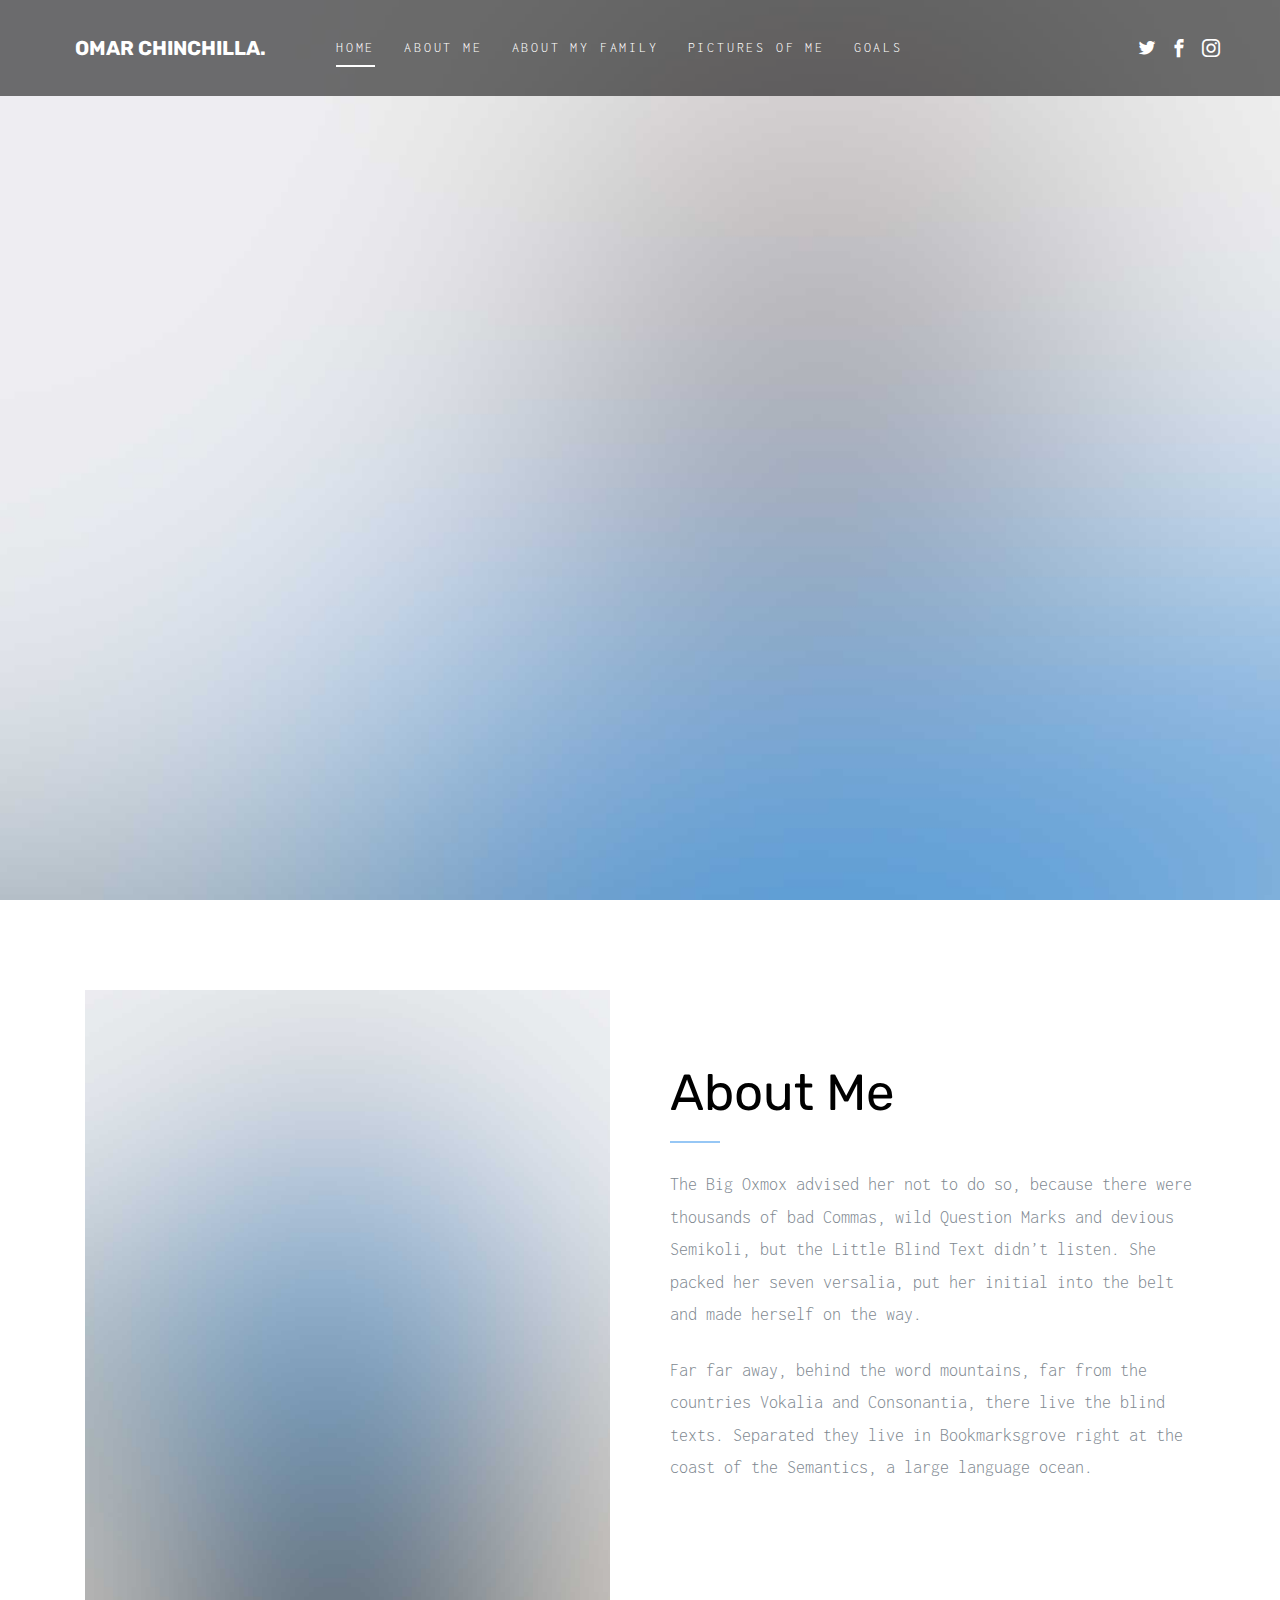
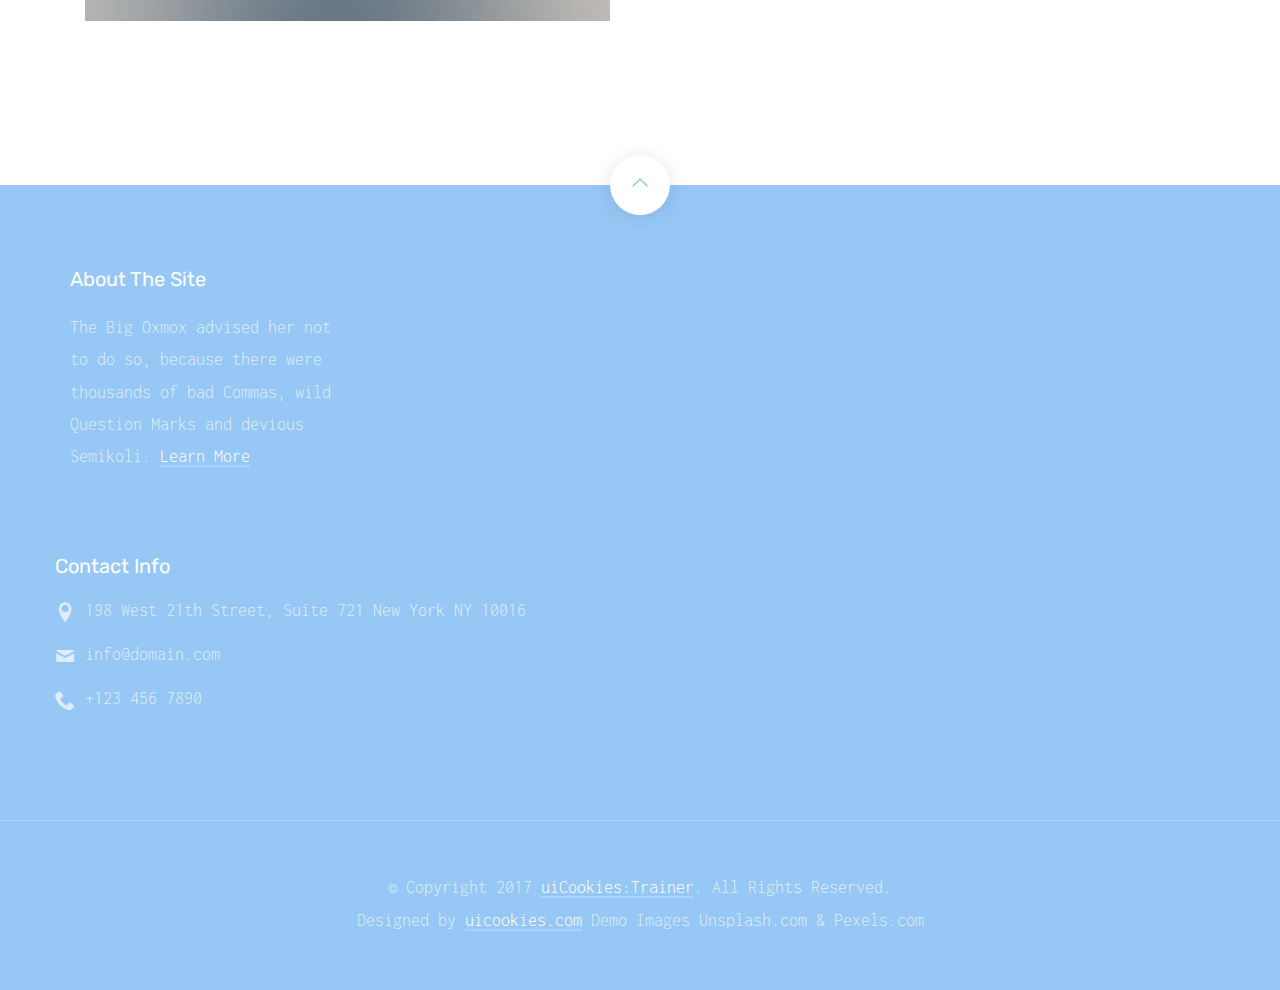
==== commit 20ed8f80: "updating for spa example" ====
--- a/index.html
+++ b/index.html
@@ -81,129 +81,11 @@
             <h2 class="probootstrap-heading">About Me</h2>
             <p>The Big Oxmox advised her not to do so, because there were thousands of bad Commas, wild Question Marks and devious Semikoli, but the Little Blind Text didn’t listen. She packed her seven versalia, put her initial into the belt and made herself on the way.</p>
             <p>Far far away, behind the word mountains, far from the countries Vokalia and Consonantia, there live the blind texts. Separated they live in Bookmarksgrove right at the coast of the Semantics, a large language ocean.</p>
-            <p><a href="#" class="btn btn-primary">Read more about me</a></p>
-          </div>
-        </div>
-
-        <div class="row probootstrap-gutter60">
-          <div class="col-md-4 mb30">
-            <h4 class="mb30">My Mission</h4>
-            <p>&ldquo;Far far away, behind the word mountains, far from the countries Vokalia and Consonantia, there live the blind texts.&rdquo;</p>
-          </div>
-          <div class="col-md-4 mb30">
-            <h4 class="mb30">Upcoming Events</h4>
-            <ul class="probootstrap-blog-list">
-              <li>
-                <a href="#">
-                  <figure class="probootstrap-image"><img src="img/img_4.jpg" alt="Free Bootstrap Template by uicookies.com" class="img-responsive"></figure>
-                  <div class="probootstrap-text">
-                    <h4>Initial into the belt and made herself</h4>
-                    <span class="meta">September, 14 2017</span>
-                  </div>
-                </a>
-              </li>
-              <li>
-                <a href="#">
-                  <figure class="probootstrap-image"><img src="img/img_5.jpg" alt="Free Bootstrap Template by uicookies.com" class="img-responsive"></figure>
-                  <div class="probootstrap-text">
-                    <h4>Far far away behind the word mountains</h4>
-                    <span class="meta">September, 14 2017</span>
-                  </div>
-                </a>
-              </li>
-              <li>
-                <a href="#">
-                  <figure class="probootstrap-image"><img src="img/img_6.jpg" alt="Free Bootstrap Template by uicookies.com" class="img-responsive"></figure>
-                  <div class="probootstrap-text">
-                    <h4>Bookmarksgrove right at the coast of the Semantics</h4>
-                    <span class="meta">September, 14 2017</span>
-                  </div>
-                </a>
-              </li>
-            </ul>
-          </div>
-          <div class="col-md-4 mb30">
-            <h4 class="mb30">My Vision</h4>
-            <p>&ldquo;The Big Oxmox advised her not to do so, because there were thousands of bad Commas, wild Question Marks and devious Semikoli, but the Little Blind Text didn’t listen. She packed her seven versalia, put her initial into the belt and made herself on the way.&rdquo;</p>
           </div>
         </div>
       </div>
     </section>
-    <section class="probootstrap-section">
-      <div class="container">
-        <div class="row">
-          <div class="col-md-12 probootstrap-relative">
-            <h2 class="probootstrap-heading mt0 mb50">My Programs</h2>
-            <ul class="probootstrap-owl-navigation absolute right">
-              <li><a href="#" class="probootstrap-owl-prev"><i class="icon-chevron-left"></i></a></li>
-              <li><a href="#" class="probootstrap-owl-next"><i class="icon-chevron-right"></i></a></li>
-            </ul>
-          </div>
-        </div>
-        <div class="row">
-          <div class="col-md-12 probootstrap-relative">
-            <div class="owl-carousel owl-carousel-carousel">
-              <div class="item">
-                <div class="probootstrap-program">
-                  <a href="#"><img src="img/img_1.jpg" alt="Free Bootstrap Template by uicookies.com" class="img-responsive img-rounded"></a>
-                  <h3>Dumbbell Squat</h3>
-                  <p>Sets: 3, Reps: 8-10, Rest: 30 sec.</p>
-                  <p>She packed her seven versalia, put her initial into the belt and made herself on the way.</p>
-                </div>
-              </div>
-              <div class="item">
-                <div class="probootstrap-program">
-                  <a href="#"><img src="img/img_2.jpg" alt="Free Bootstrap Template by uicookies.com" class="img-responsive img-rounded"></a>
-                  <h3>Push Up</h3>
-                  <p>Sets: 3, Reps: 8-10, Rest: 30 sec.</p>
-                  <p>She packed her seven versalia, put her initial into the belt and made herself on the way.</p>
-                </div>
-              </div>
-              <div class="item">
-                <div class="probootstrap-program">
-                  <a href="#"><img src="img/img_3.jpg" alt="Free Bootstrap Template by uicookies.com" class="img-responsive img-rounded"></a>
-                  <h3>Reverse Lunge</h3>
-                  <p>Sets: 3, Reps: 8-10, Rest: 30 sec.</p>
-                  <p>She packed her seven versalia, put her initial into the belt and made herself on the way.</p>
-                </div>
-              </div>
-              <div class="item">
-                <div class="probootstrap-program">
-                  <a href="#"><img src="img/img_4.jpg" alt="Free Bootstrap Template by uicookies.com" class="img-responsive img-rounded"></a>
-                  <h3>Dumbbell Overhead Press</h3>
-                  <p>Sets: 3, Reps: 8-10, Rest: 30 sec.</p>
-                  <p>She packed her seven versalia, put her initial into the belt and made herself on the way.</p>
-                </div>
-              </div>
-              <div class="item">
-                <div class="probootstrap-program">
-                  <a href="#"><img src="img/img_5.jpg" alt="Free Bootstrap Template by uicookies.com" class="img-responsive img-rounded"></a>
-                  <h3>Bulgarian Split Squat</h3>
-                  <p>Sets: 3, Reps: 8-10, Rest: 30 sec.</p>
-                  <p>She packed her seven versalia, put her initial into the belt and made herself on the way.</p>
-                </div>
-              </div>
-              <div class="item">
-                <div class="probootstrap-program">
-                  <a href="#"><img src="img/img_6.jpg" alt="Free Bootstrap Template by uicookies.com" class="img-responsive img-rounded"></a>
-                  <h3>DIP</h3>
-                  <p>Sets: 3, Reps: 8-10, Rest: 30 sec.</p>
-                  <p>She packed her seven versalia, put her initial into the belt and made herself on the way.</p>
-                </div>
-              </div>
-              <div class="item">
-                <div class="probootstrap-program">
-                  <a href="#"><img src="img/img_7.jpg" alt="Free Bootstrap Template by uicookies.com" class="img-responsive img-rounded"></a>
-                  <h3>Russian Twist</h3>
-                  <p>Sets: 3, Reps: 8-10, Rest: 30 sec.</p>
-                  <p>She packed her seven versalia, put her initial into the belt and made herself on the way.</p>
-                </div>
-              </div>
-            </div>
-          </div>
-        </div>
-      </div>
-    </section>
+    
   </main>
   <footer class="probootstrap-footer">
       <div class="probootstrap-backtotop"><a href="#" class="js-backtotop"><i class="icon-chevron-thin-up"></i></a></div>
@@ -215,35 +97,7 @@
             <p>The Big Oxmox advised her not to do so, because there were thousands of bad Commas, wild Question Marks and devious Semikoli. <a href="#">Learn More</a></p>
           </div>
         </div>
-        <div class="col-md-3 col-md-push-1">
-          <div class="probootstrap-footer-widget">
-            <h4>Gym Hours</h4>
-            <ul class="probootstrap-footer-link">
-              <li>Week Days: 05:00 – 22:00</li>
-              <li>Saturday: CLOSED</li>
-              <li>Sunday: 05:00 - 22:00</li>
-            </ul>
-          </div>
-        </div>
-        <div class="col-md-5 col-md-push-1">
-          <div class="probootstrap-footer-widget">
-            <h4>Links</h4>
-            <ul class="probootstrap-footer-link float">
-              <li><a href="#">Home</a></li>
-              <li><a href="#">Programs</a></li>
-              <li><a href="#">Gallery</a></li>
-            </ul>
-            <ul class="probootstrap-footer-link float">
-              <li><a href="#">About Me</a></li>
-              <li><a href="#">Contact</a></li>
-              <li><a href="#">Privacy</a></li>
-            </ul>
-            <ul class="probootstrap-footer-link float">
-              <li><a href="#">About Me</a></li>
-              <li><a href="#">Join The Club</a></li>
-              <li><a href="#">Pricing</a></li>
-            </ul>
-          </div>
+       
           <div class="probootstrap-footer-widget">
             <h4>Contact Info</h4>
             <ul class="probootstrap-contact-info">
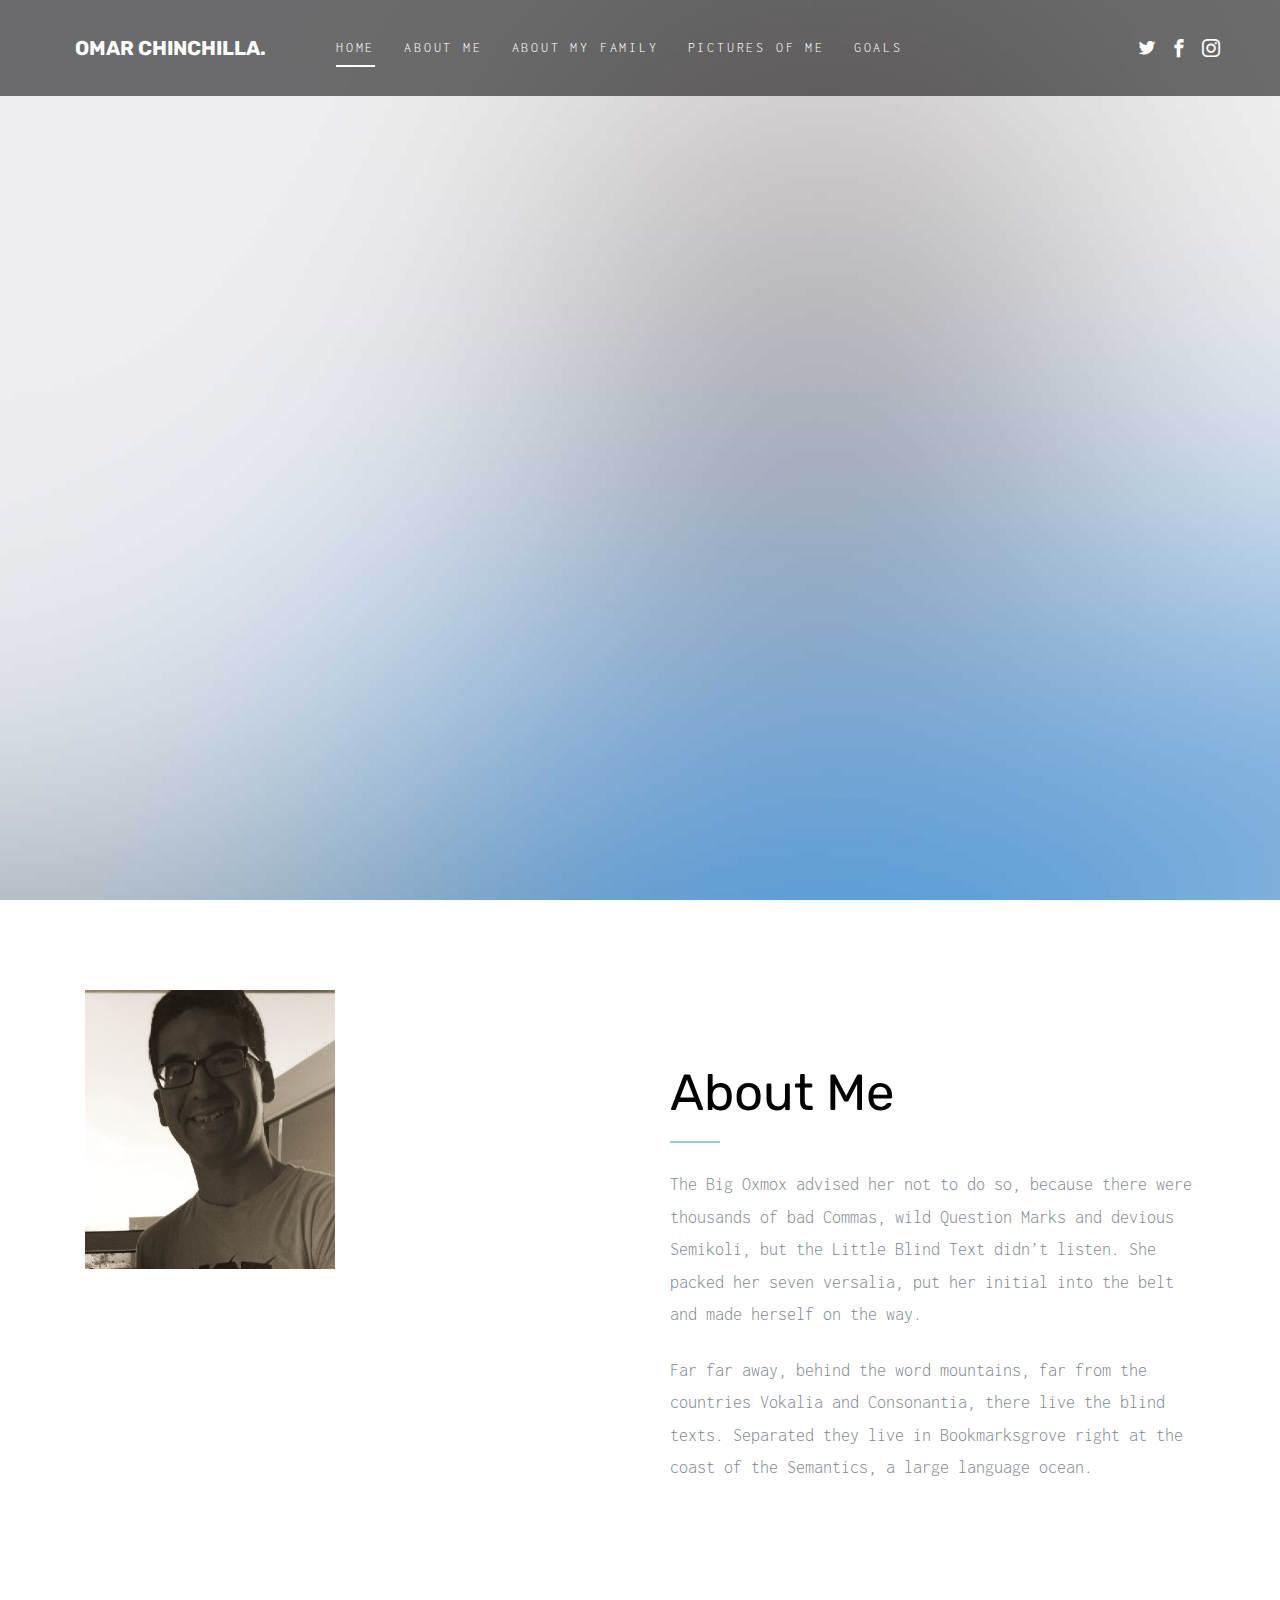
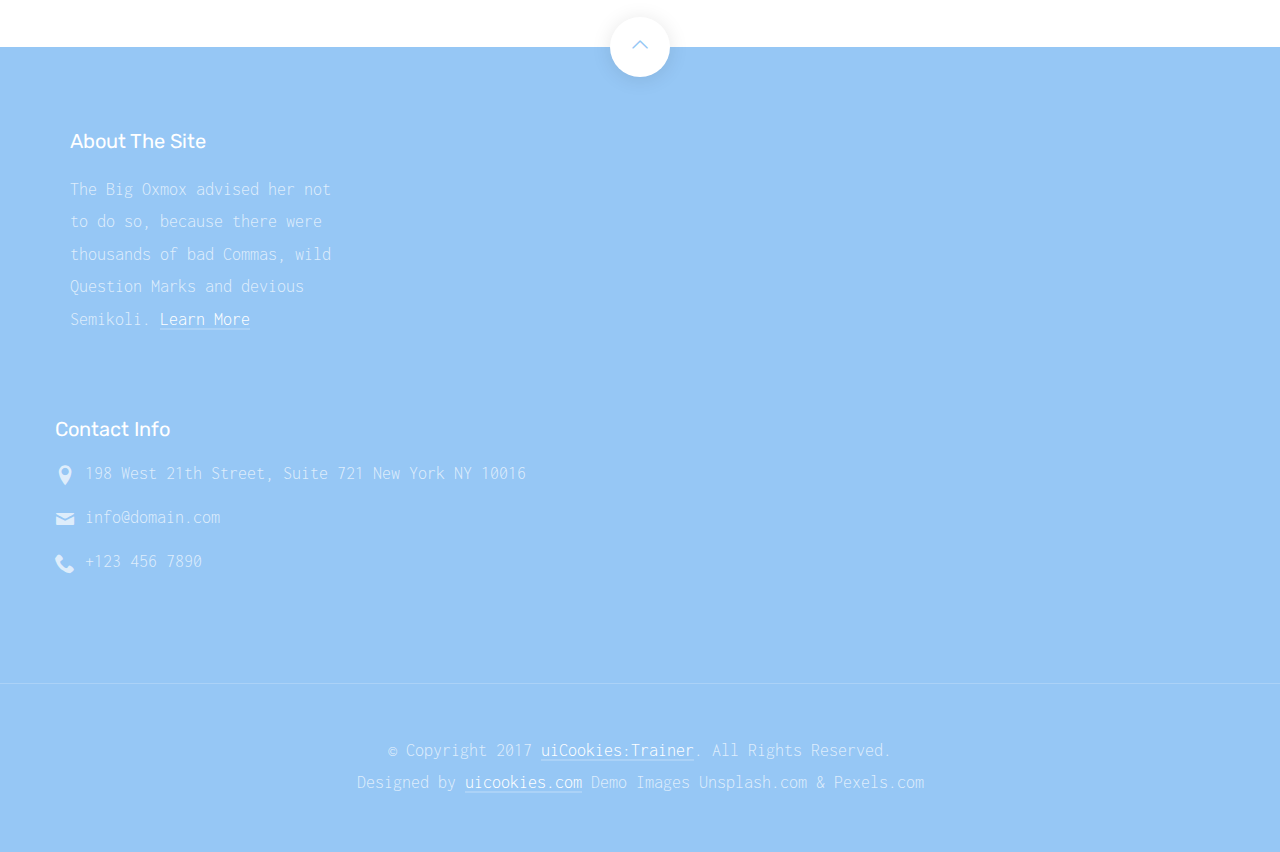
==== commit e4edec99: "adding a pic" ====
--- a/index.html
+++ b/index.html
@@ -3,6 +3,7 @@
   <head>
     <meta charset="utf-8">
     <meta name="viewport" content="width=device-width, initial-scale=1">
+    <link rel="icon" type="image/png" sizes="16x16" href="favicon-16x16.png">
     <title>uiCookies:Omar Chinchilla &mdash; Free Bootstrap Theme, Free Responsive Bootstrap Website Template</title>
     <meta name="description" content="Free Bootstrap Theme by uicookies.com">
     <meta name="keywords" content="free website templates, free bootstrap themes, free template, free bootstrap, free website template">
@@ -75,7 +76,7 @@
       <div class="container">
         <div class="row probootstrap-gutter60 mb50">
           <div class="col-md-6">
-            <figure><img src="img/about_me.jpg" lt="Free Bootstrap Template by uicookies.com" class="img-responsive"></figure>
+            <figure><img src="Me.jpg" lt="Free Bootstrap Template by uicookies.com" class="img-responsive"></figure>
           </div>
           <div class="col-md-6">
             <h2 class="probootstrap-heading">About Me</h2>
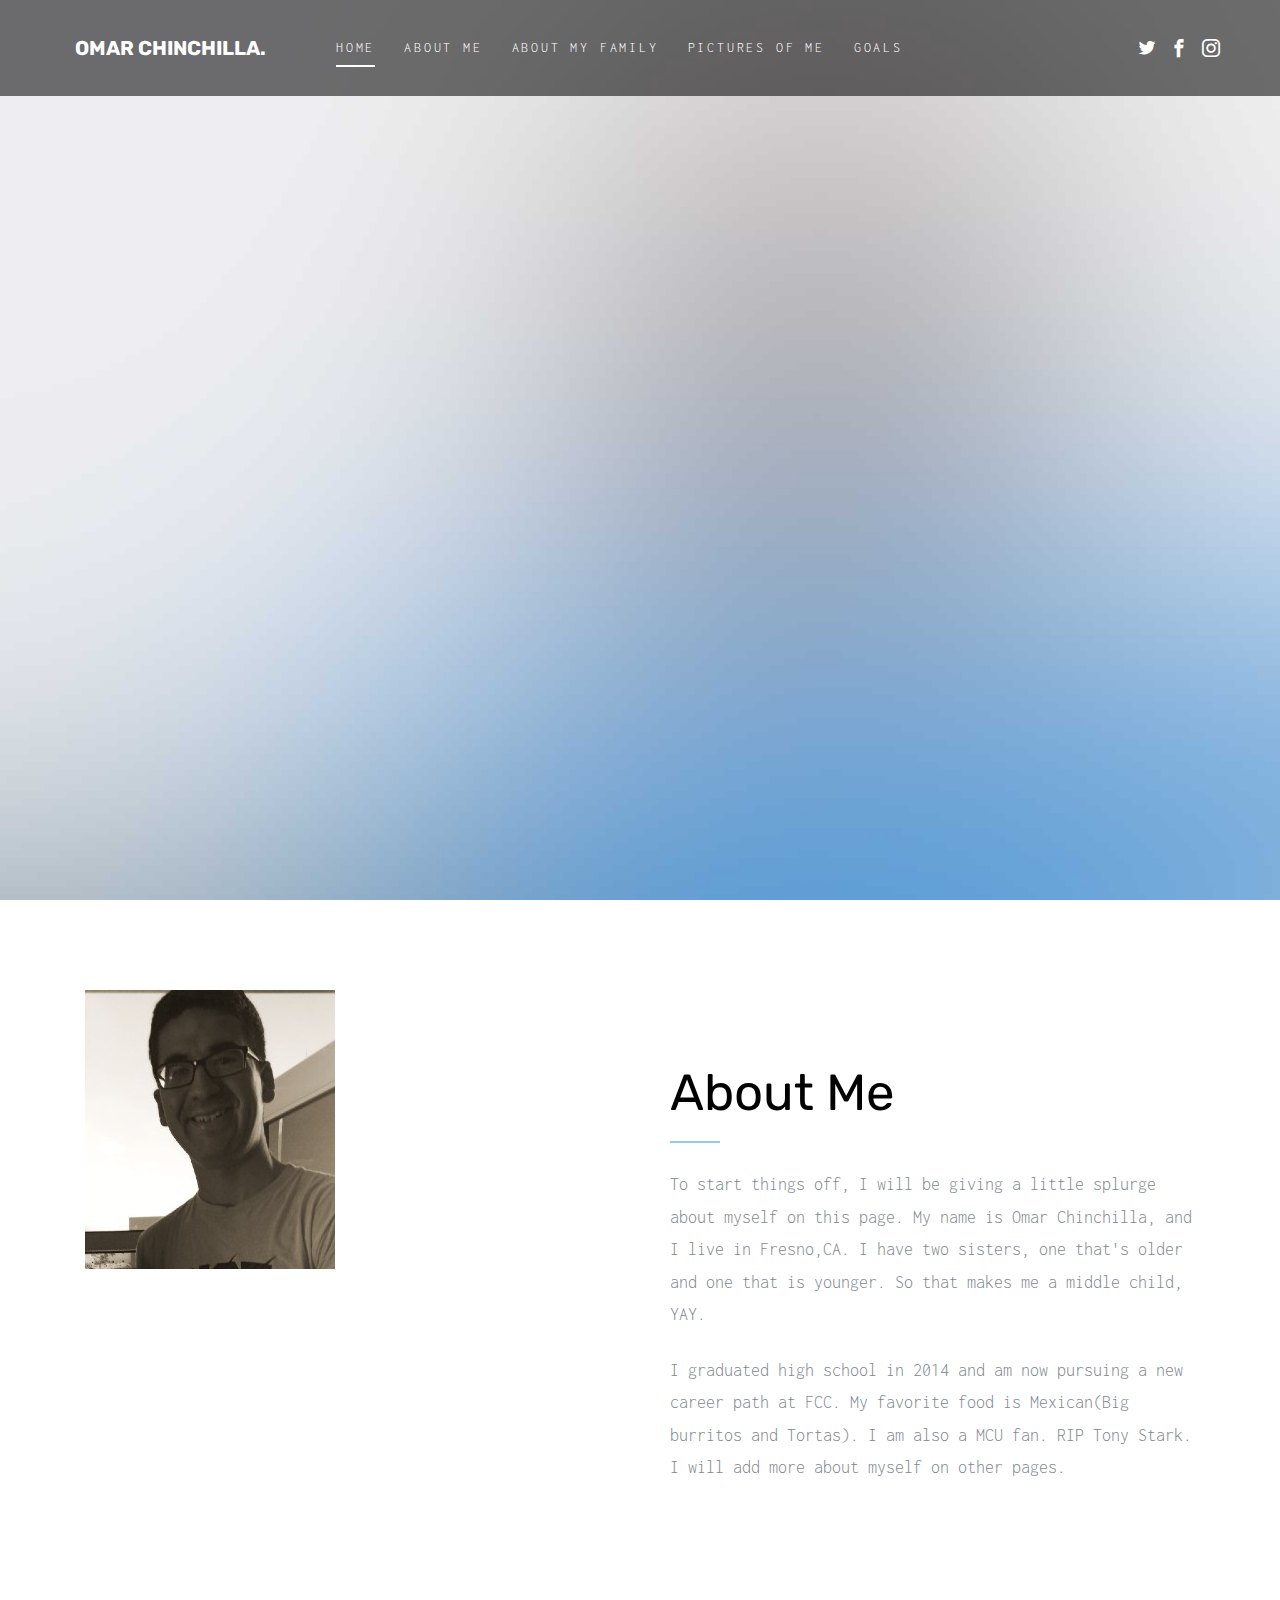
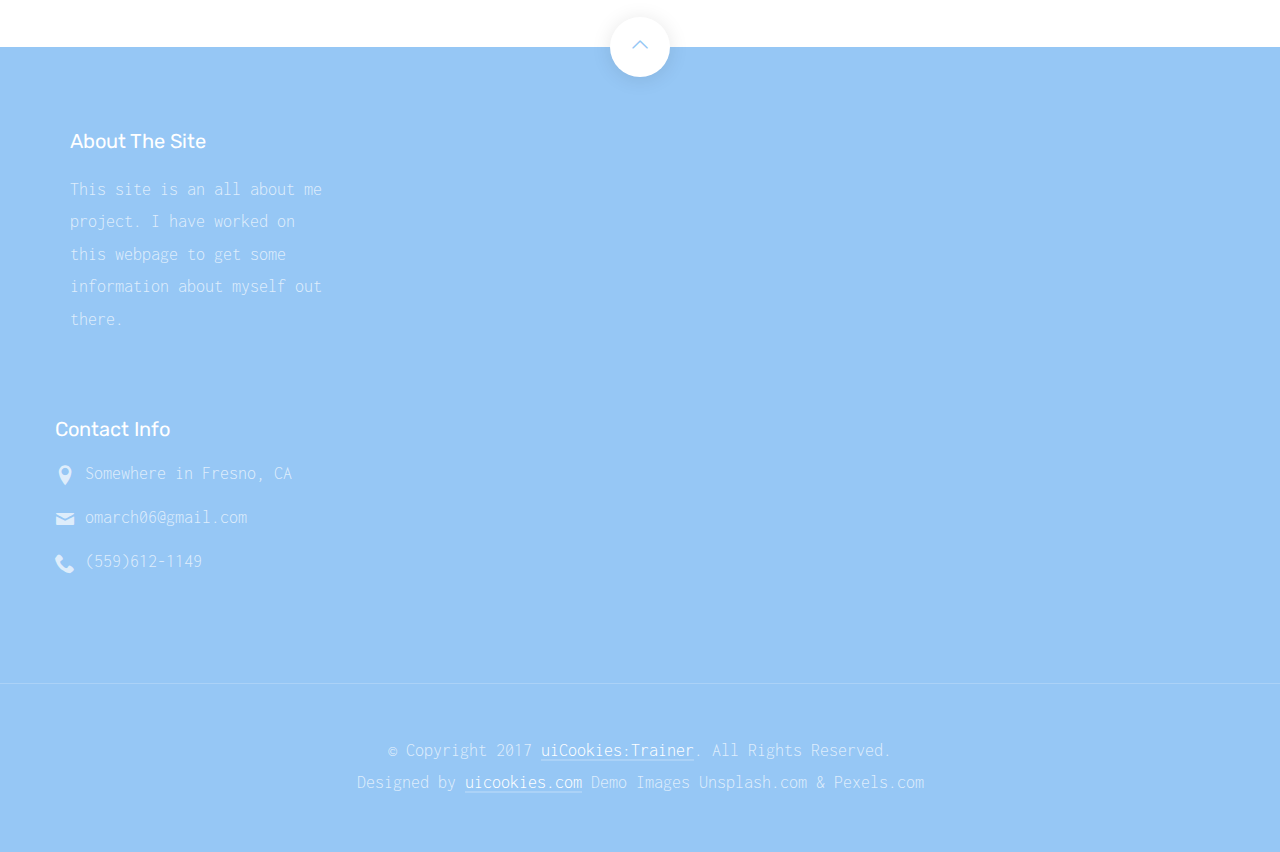
==== commit 72379402: "adding a little more to webpage" ====
--- a/index.html
+++ b/index.html
@@ -80,8 +80,8 @@
           </div>
           <div class="col-md-6">
             <h2 class="probootstrap-heading">About Me</h2>
-            <p>The Big Oxmox advised her not to do so, because there were thousands of bad Commas, wild Question Marks and devious Semikoli, but the Little Blind Text didn’t listen. She packed her seven versalia, put her initial into the belt and made herself on the way.</p>
-            <p>Far far away, behind the word mountains, far from the countries Vokalia and Consonantia, there live the blind texts. Separated they live in Bookmarksgrove right at the coast of the Semantics, a large language ocean.</p>
+            <p>To start things off, I will be giving a little splurge about myself on this page. My name is Omar Chinchilla, and I live in Fresno,CA. I have two sisters, one that's older and one that is younger. So that makes me a middle child, YAY. 
+            <p>I graduated high school in 2014 and am now pursuing a new career path at FCC. My favorite food is Mexican(Big burritos and Tortas). I am also a MCU fan. RIP Tony Stark. I will add more about myself on other pages. </p>
           </div>
         </div>
       </div>
@@ -95,16 +95,16 @@
         <div class="col-md-3">
           <div class="probootstrap-footer-widget">
             <h4>About The Site</h4>
-            <p>The Big Oxmox advised her not to do so, because there were thousands of bad Commas, wild Question Marks and devious Semikoli. <a href="#">Learn More</a></p>
+            <p>This site is an all about me project. I have worked on this webpage to get some information about myself out there.</p>
           </div>
         </div>
        
           <div class="probootstrap-footer-widget">
             <h4>Contact Info</h4>
             <ul class="probootstrap-contact-info">
-              <li><i class="icon-location2"></i> <span>198 West 21th Street, Suite 721 New York NY 10016</span></li>
-              <li><i class="icon-mail"></i><span>info@domain.com</span></li>
-              <li><i class="icon-phone2"></i><span>+123 456 7890</span></li>
+              <li><i class="icon-location2"></i> <span>Somewhere in Fresno, CA</span></li>
+              <li><i class="icon-mail"></i><span>omarch06@gmail.com</span></li>
+              <li><i class="icon-phone2"></i><span>(559)612-1149</span></li>
             </ul>
           </div>
         </div>
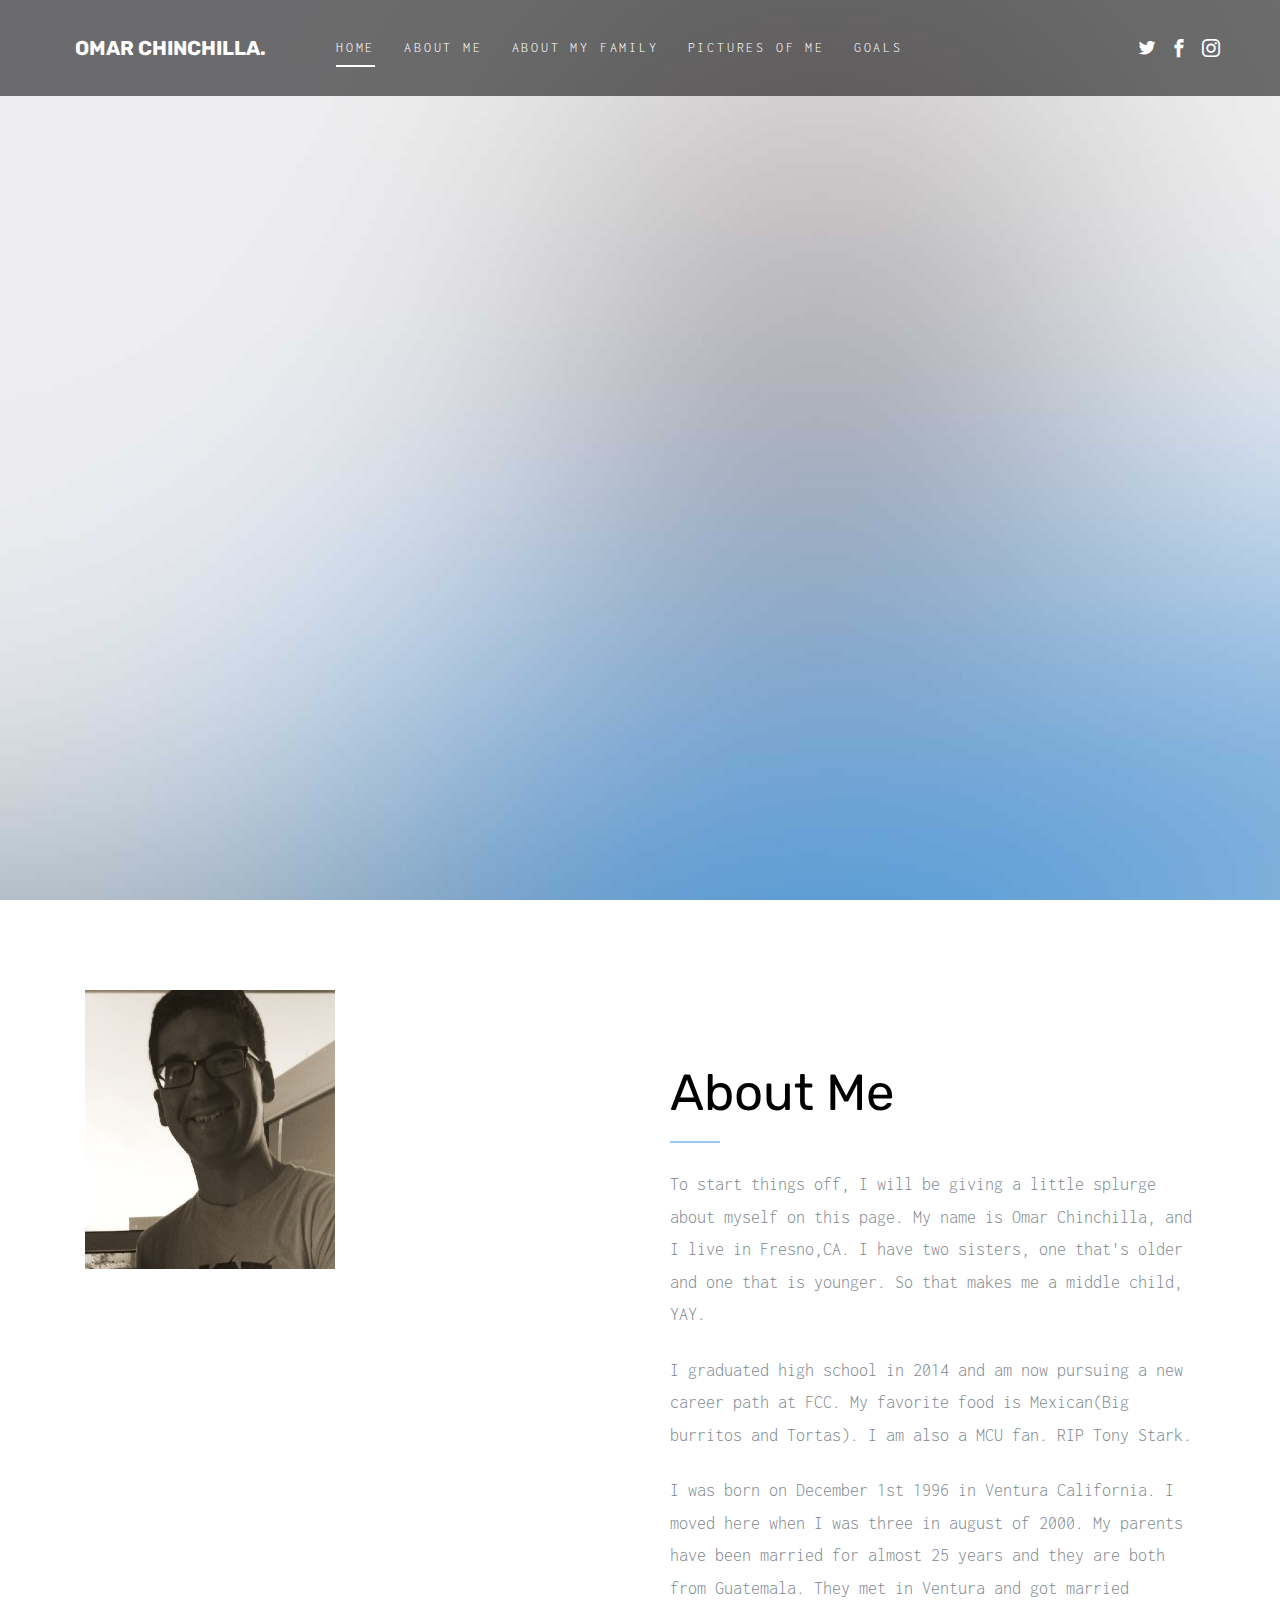
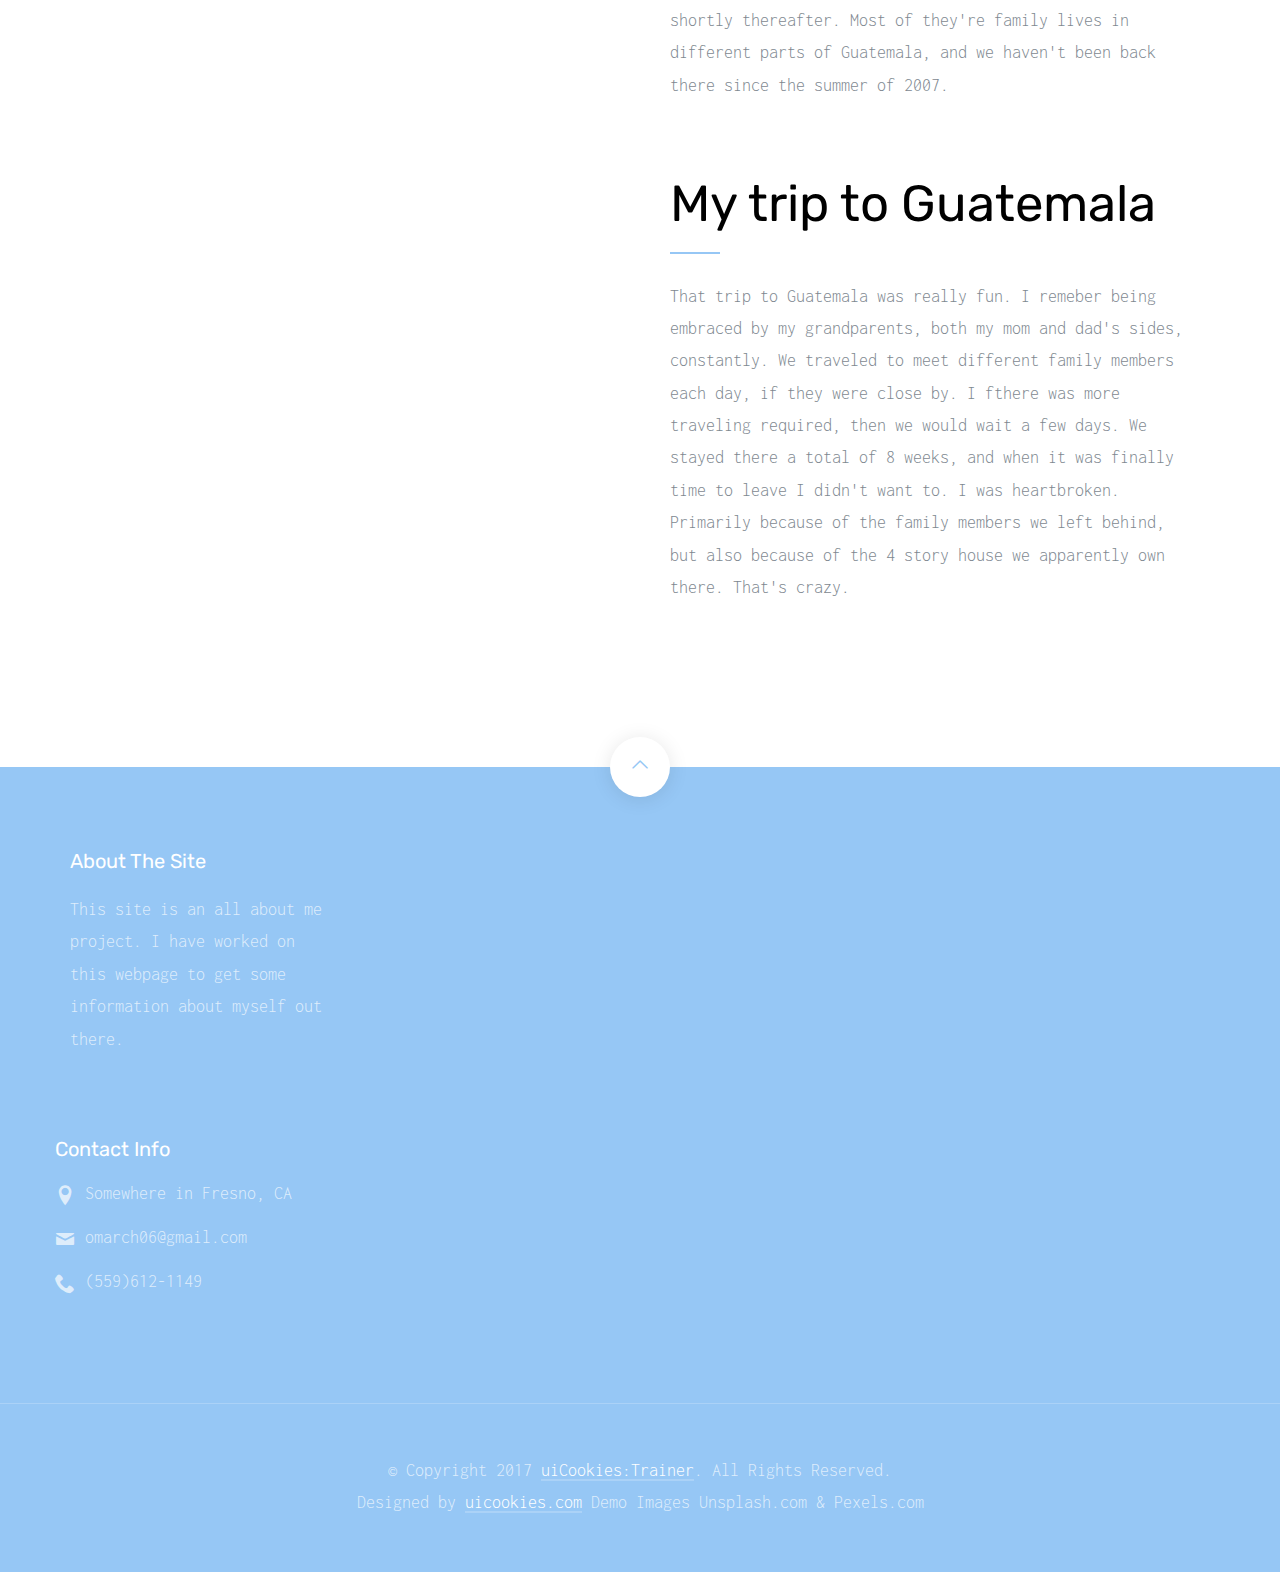
==== commit a2d79aa7: "more being added" ====
--- a/index.html
+++ b/index.html
@@ -81,7 +81,10 @@
           <div class="col-md-6">
             <h2 class="probootstrap-heading">About Me</h2>
             <p>To start things off, I will be giving a little splurge about myself on this page. My name is Omar Chinchilla, and I live in Fresno,CA. I have two sisters, one that's older and one that is younger. So that makes me a middle child, YAY. 
-            <p>I graduated high school in 2014 and am now pursuing a new career path at FCC. My favorite food is Mexican(Big burritos and Tortas). I am also a MCU fan. RIP Tony Stark. I will add more about myself on other pages. </p>
+              <p>I graduated high school in 2014 and am now pursuing a new career path at FCC. My favorite food is Mexican(Big burritos and Tortas). I am also a MCU fan. RIP Tony Stark.</p>
+              <p>I was born on December 1st 1996 in Ventura California. I moved here when I was three in august of 2000. My parents have been married for almost 25 years and they are both from Guatemala. They met in Ventura and got married shortly thereafter. Most of they're family lives in different parts of Guatemala, and we haven't been back there since the summer of 2007.</p>
+              <h2 class="probootstrap-heading">My trip to Guatemala</h2>  
+              <p>That trip to Guatemala was really fun. I remeber being embraced by my grandparents, both my mom and dad's sides, constantly. We traveled to meet different family members each day, if they were close by. I fthere was more traveling required, then we would  wait a few days. We stayed there a total of 8 weeks, and when it was finally time to leave I didn't want to. I was heartbroken. Primarily because of the family members we left behind, but also because of the 4 story house we apparently own there. That's crazy.</p>
           </div>
         </div>
       </div>
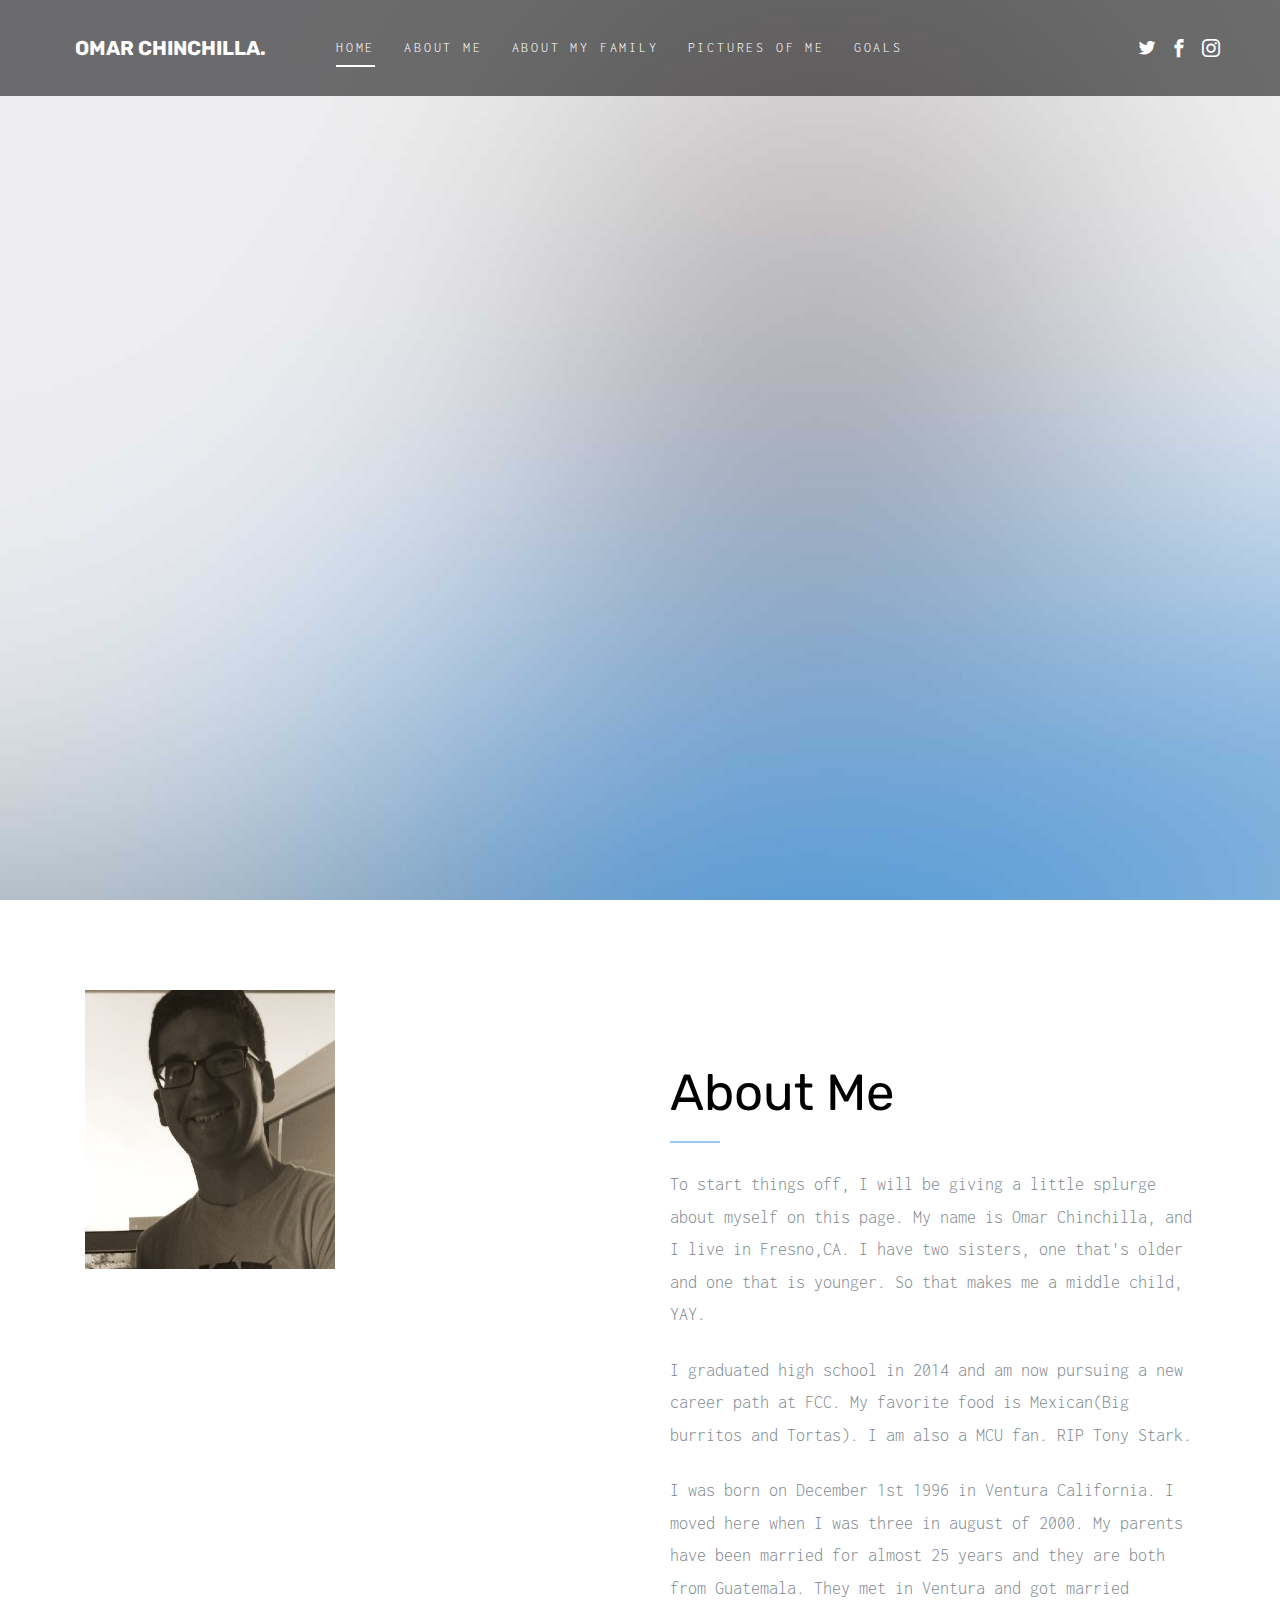
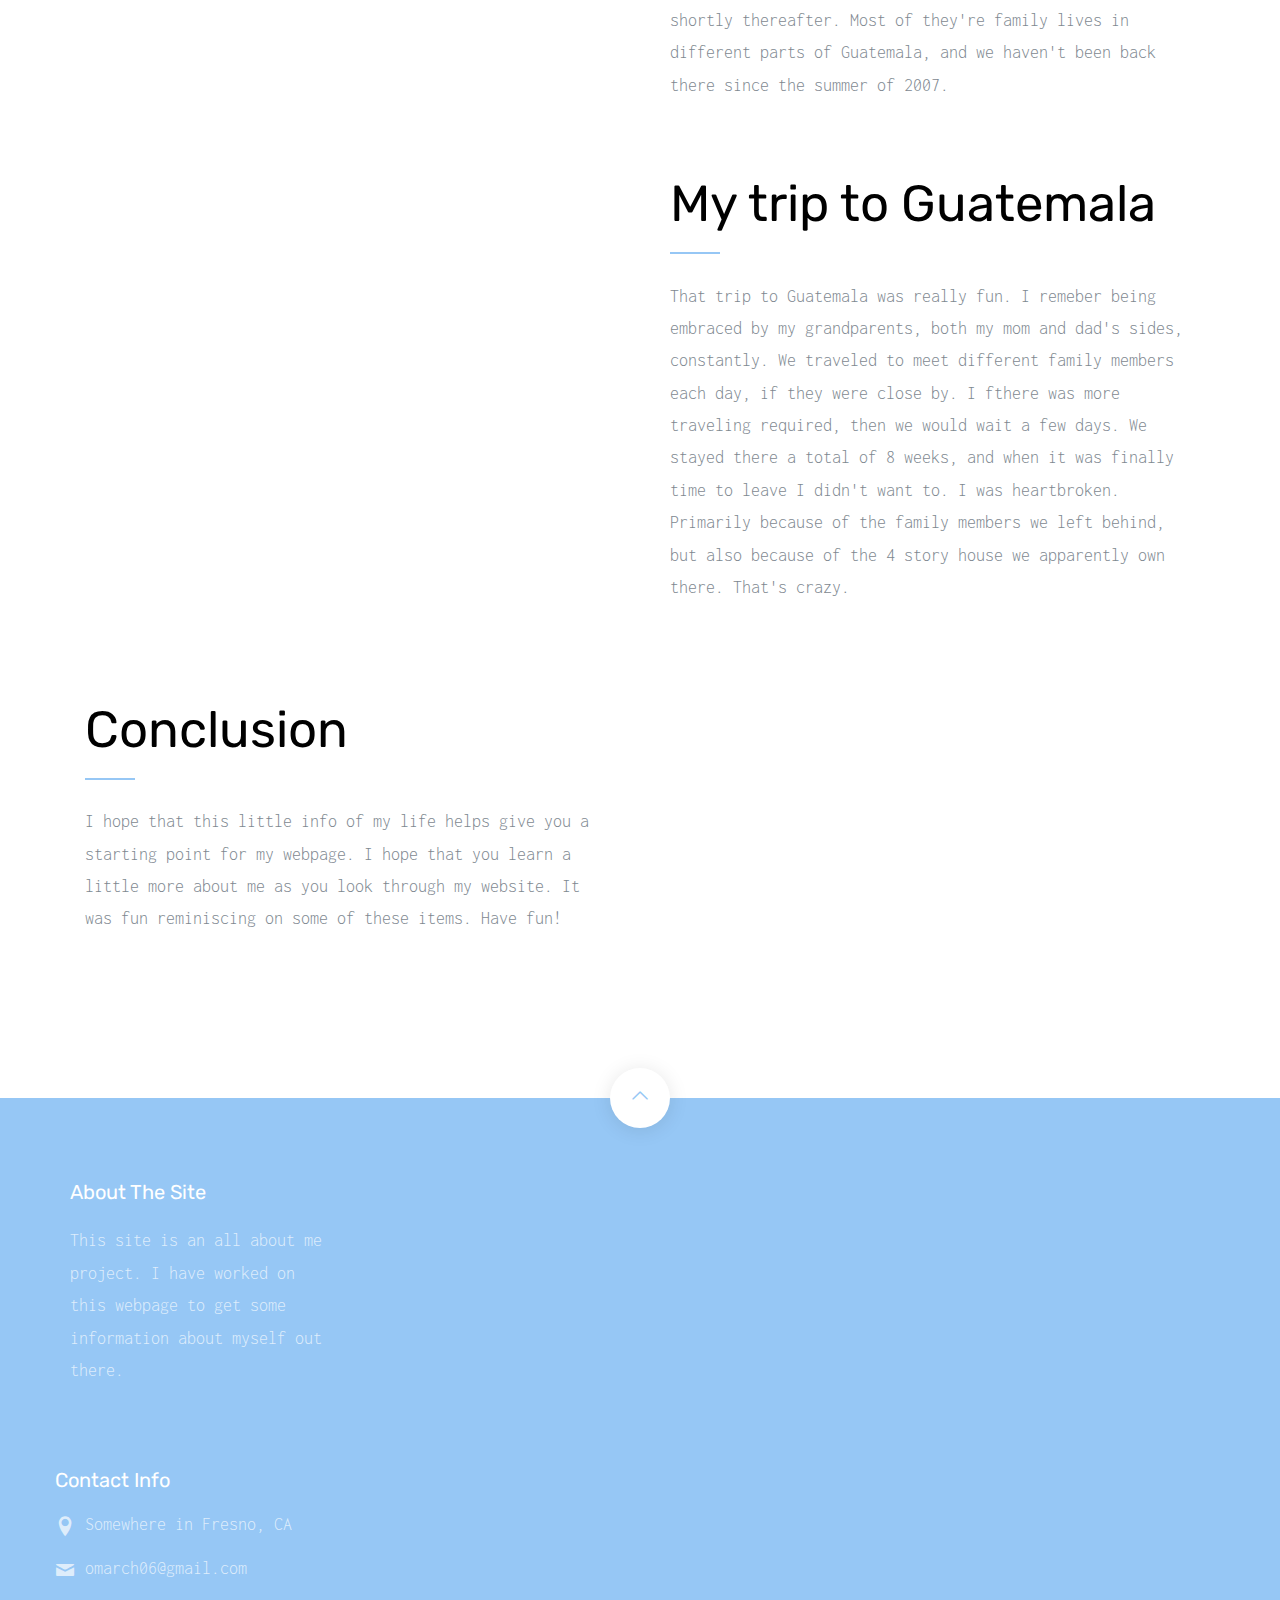
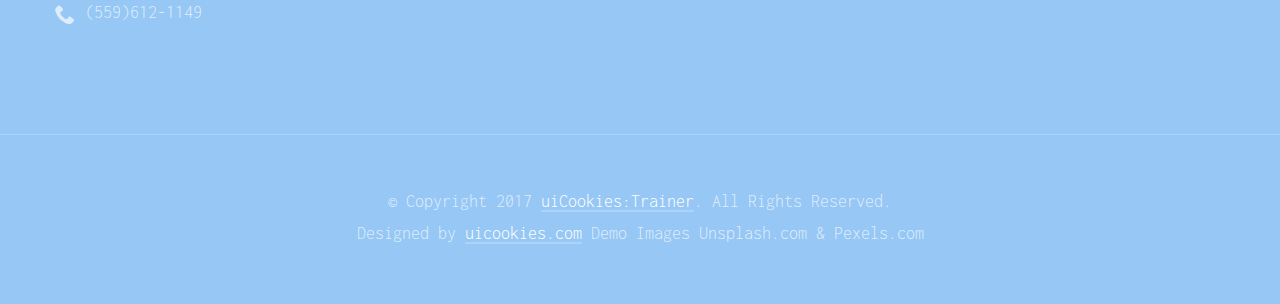
==== commit dabf837a: "finishing up my Project 0" ====
--- a/index.html
+++ b/index.html
@@ -86,6 +86,10 @@
               <h2 class="probootstrap-heading">My trip to Guatemala</h2>  
               <p>That trip to Guatemala was really fun. I remeber being embraced by my grandparents, both my mom and dad's sides, constantly. We traveled to meet different family members each day, if they were close by. I fthere was more traveling required, then we would  wait a few days. We stayed there a total of 8 weeks, and when it was finally time to leave I didn't want to. I was heartbroken. Primarily because of the family members we left behind, but also because of the 4 story house we apparently own there. That's crazy.</p>
           </div>
+          <div class="col-md-6">
+            <h2 class="probootstrap-heading">Conclusion</h2>
+            <p>I hope that this little info of my life helps give you a starting point for my webpage. I hope that you learn a little more about me as you look through my website. It was fun reminiscing on some of these items. Have fun!</p>
+          </div>
         </div>
       </div>
     </section>
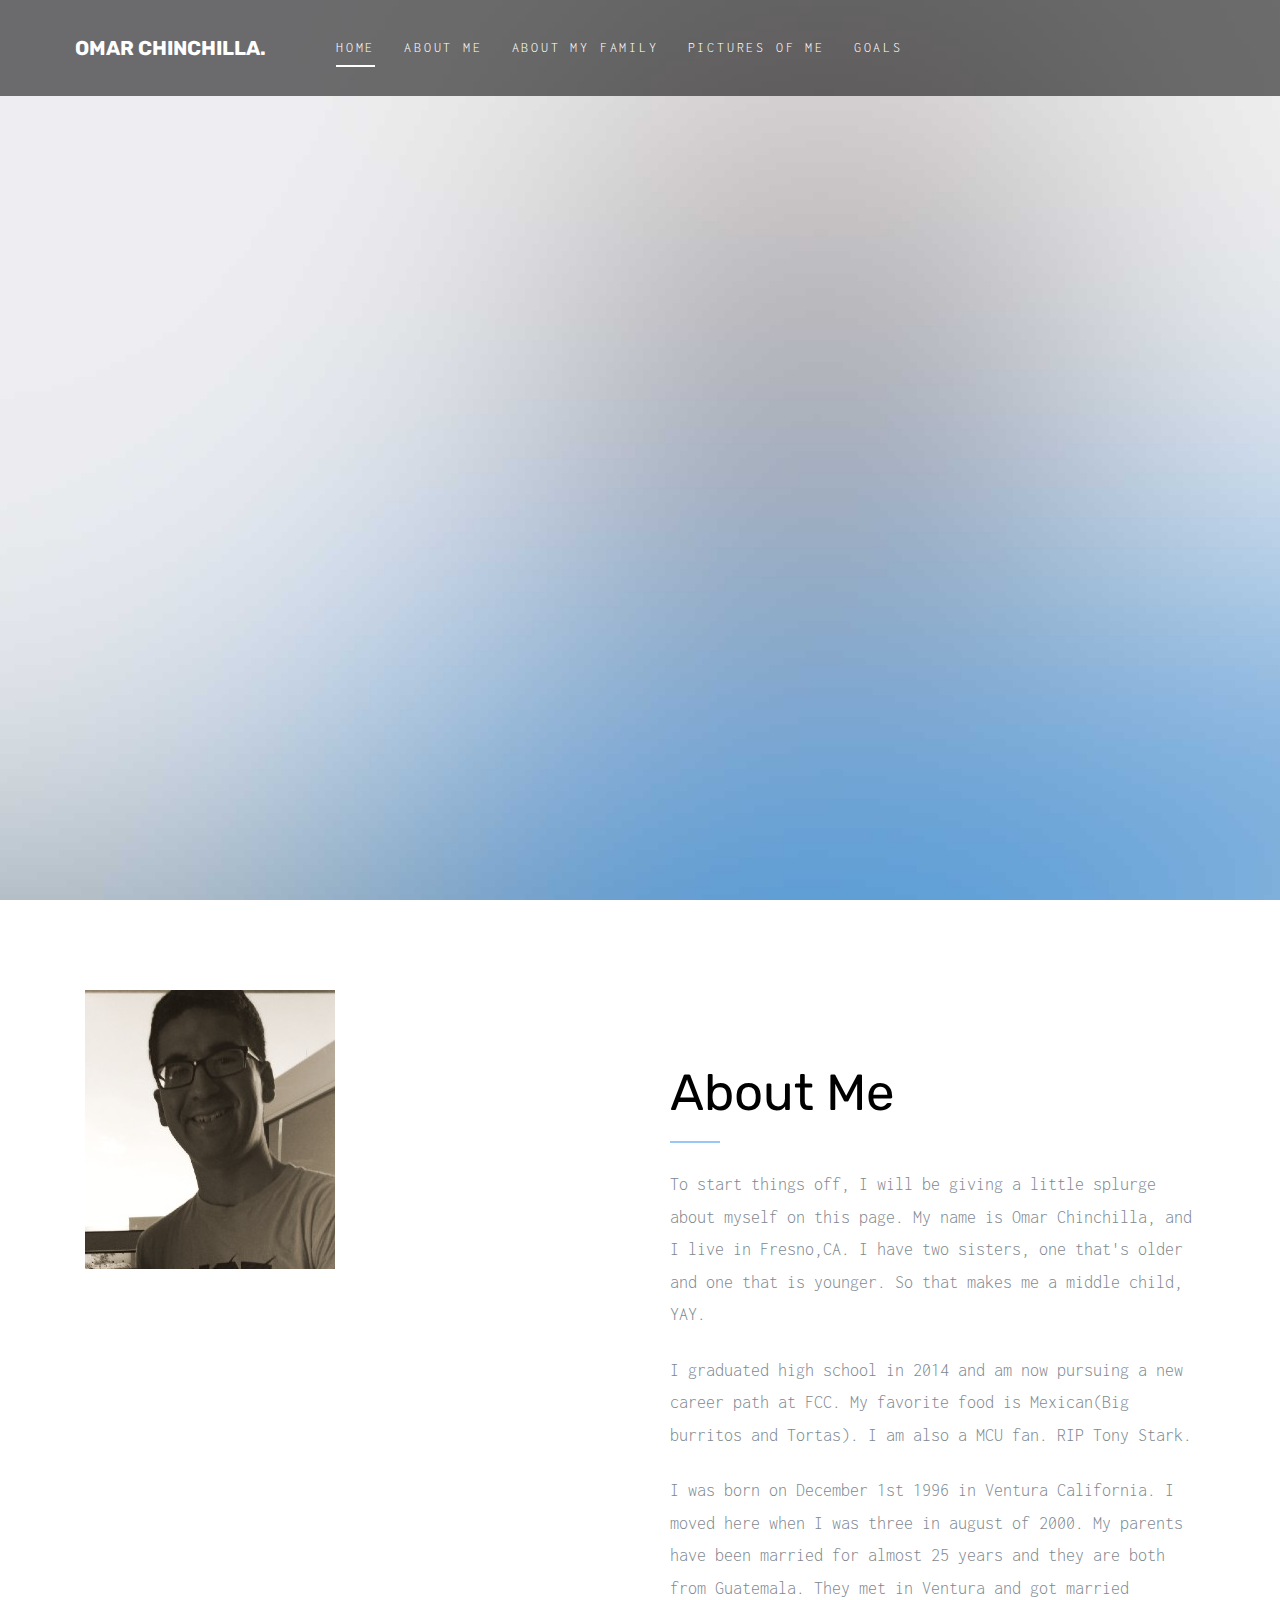
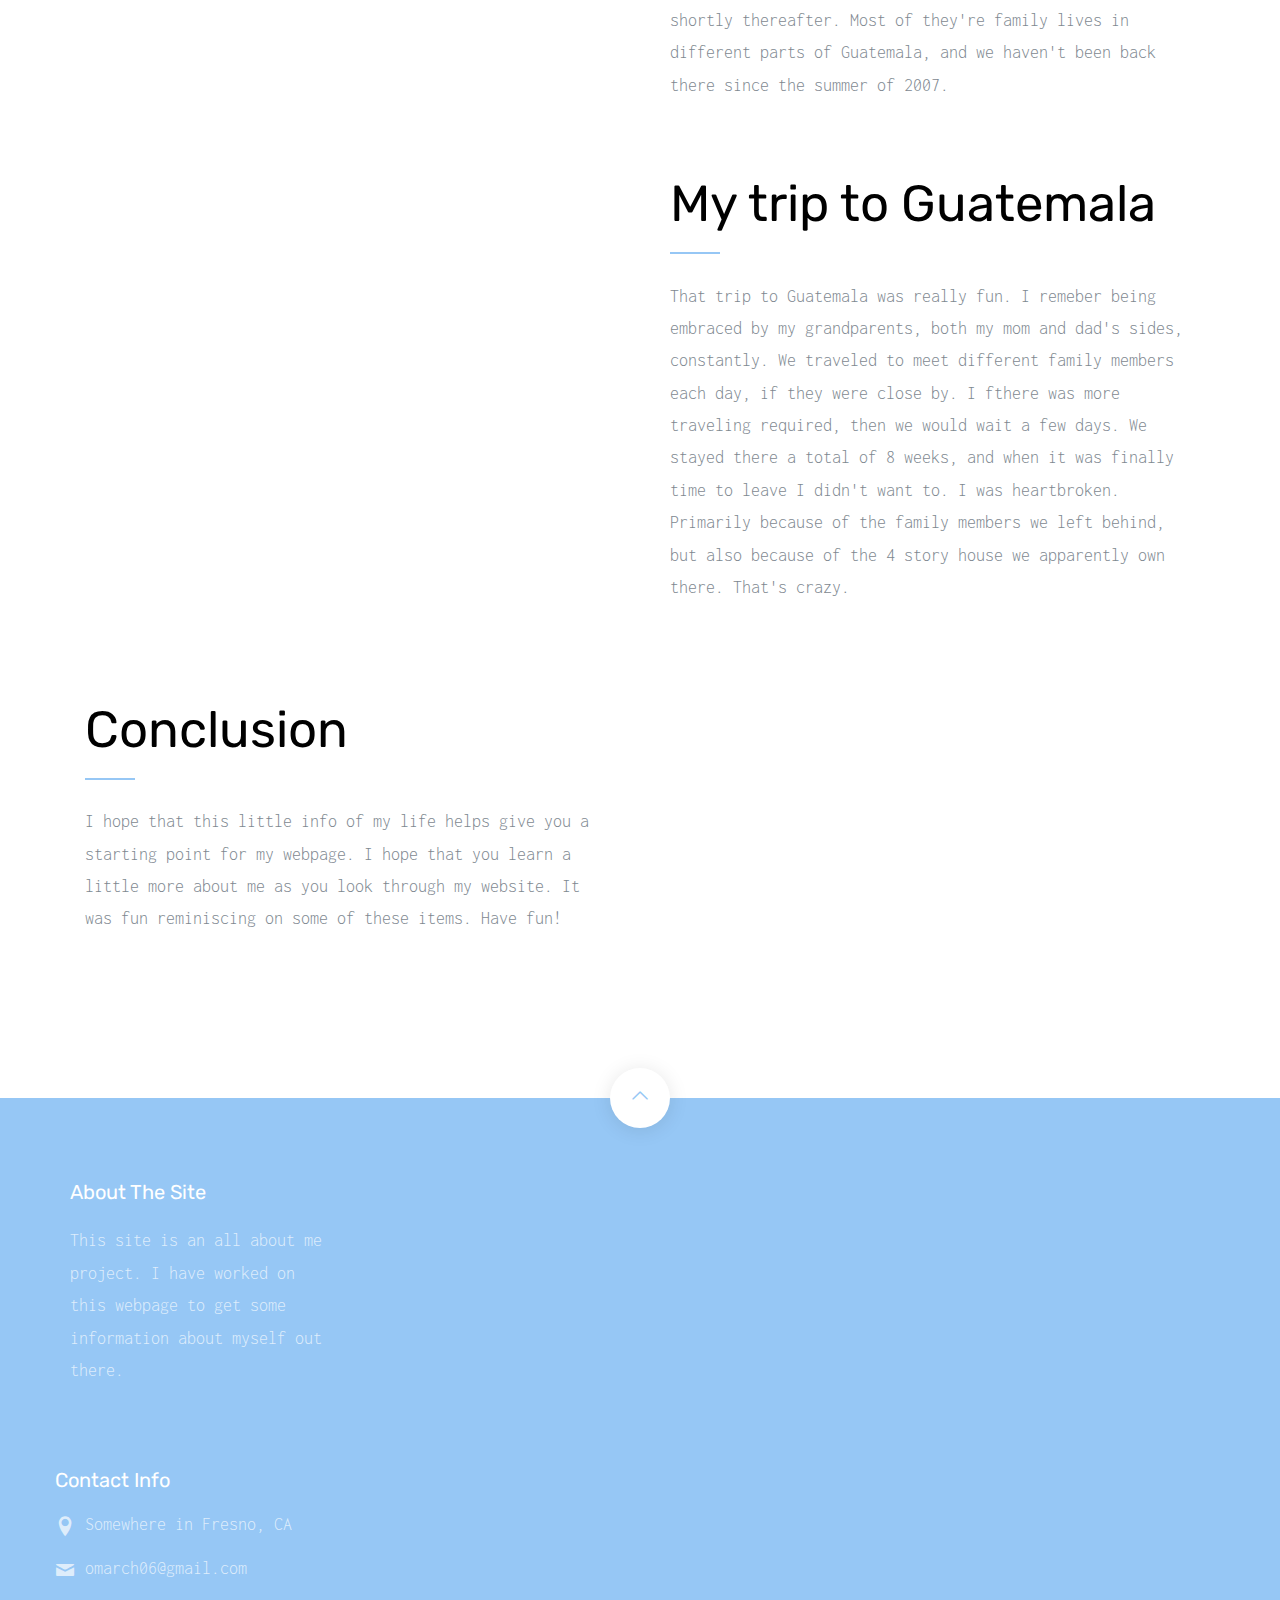
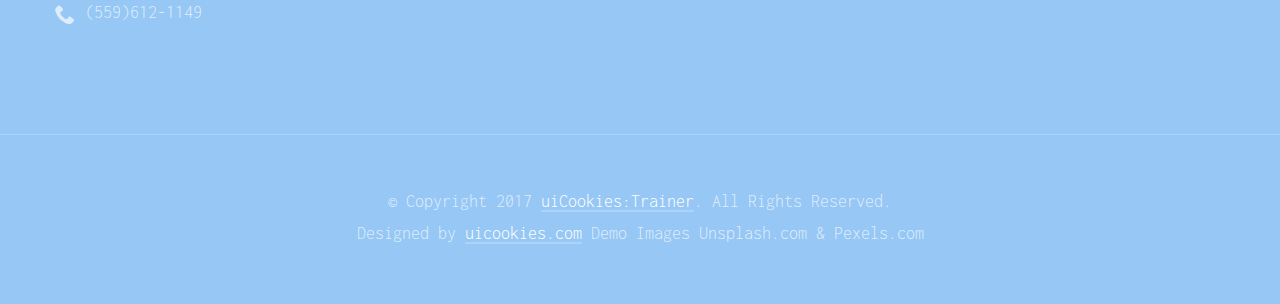
==== commit 331afd87: "final check" ====
--- a/index.html
+++ b/index.html
@@ -37,20 +37,6 @@
             <li><a href="about.html">Pictures of me</a></li>
             <li><a href="contact.html">Goals</a></li>
           </ul>
-          <ul class="probootstrap-header-social hidden-xs">
-            <li><a href="#"><i class="icon-twitter"></i></a></li>
-            <li><a href="#"><i class="icon-facebook2"></i></a></li>
-            <li><a href="#"><i class="icon-instagram2"></i></a></li>
-          </ul>
-          <div class="extra-text visible-xs">
-            <a href="#" class="probootstrap-burger-menu"><i>Menu</i></a>
-            <h5>Connect With Me</h5>
-            <ul class="social-buttons">
-              <li><a href="#"><i class="icon-twitter"></i></a></li>
-              <li><a href="#"><i class="icon-facebook2"></i></a></li>
-              <li><a href="#"><i class="icon-instagram2"></i></a></li>
-            </ul>
-          </div>
         </nav>
     </div>
   </header>
